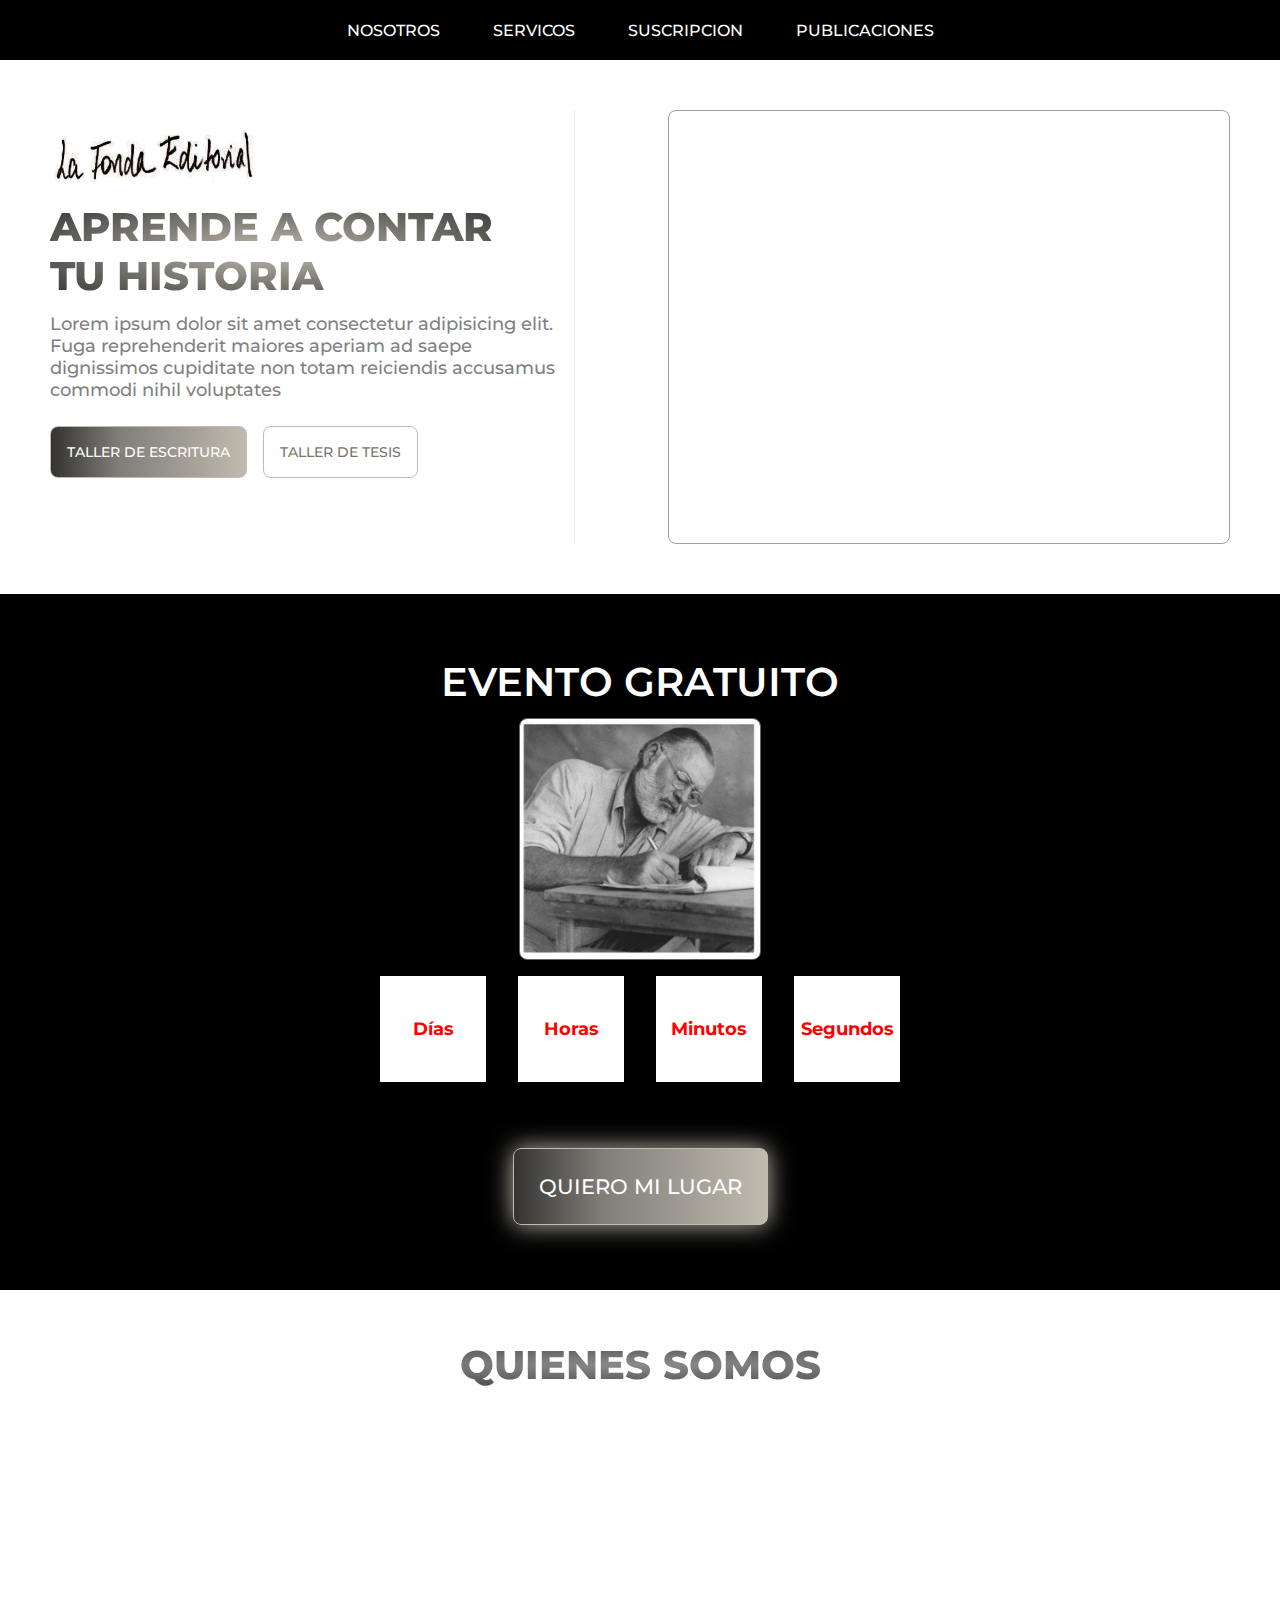
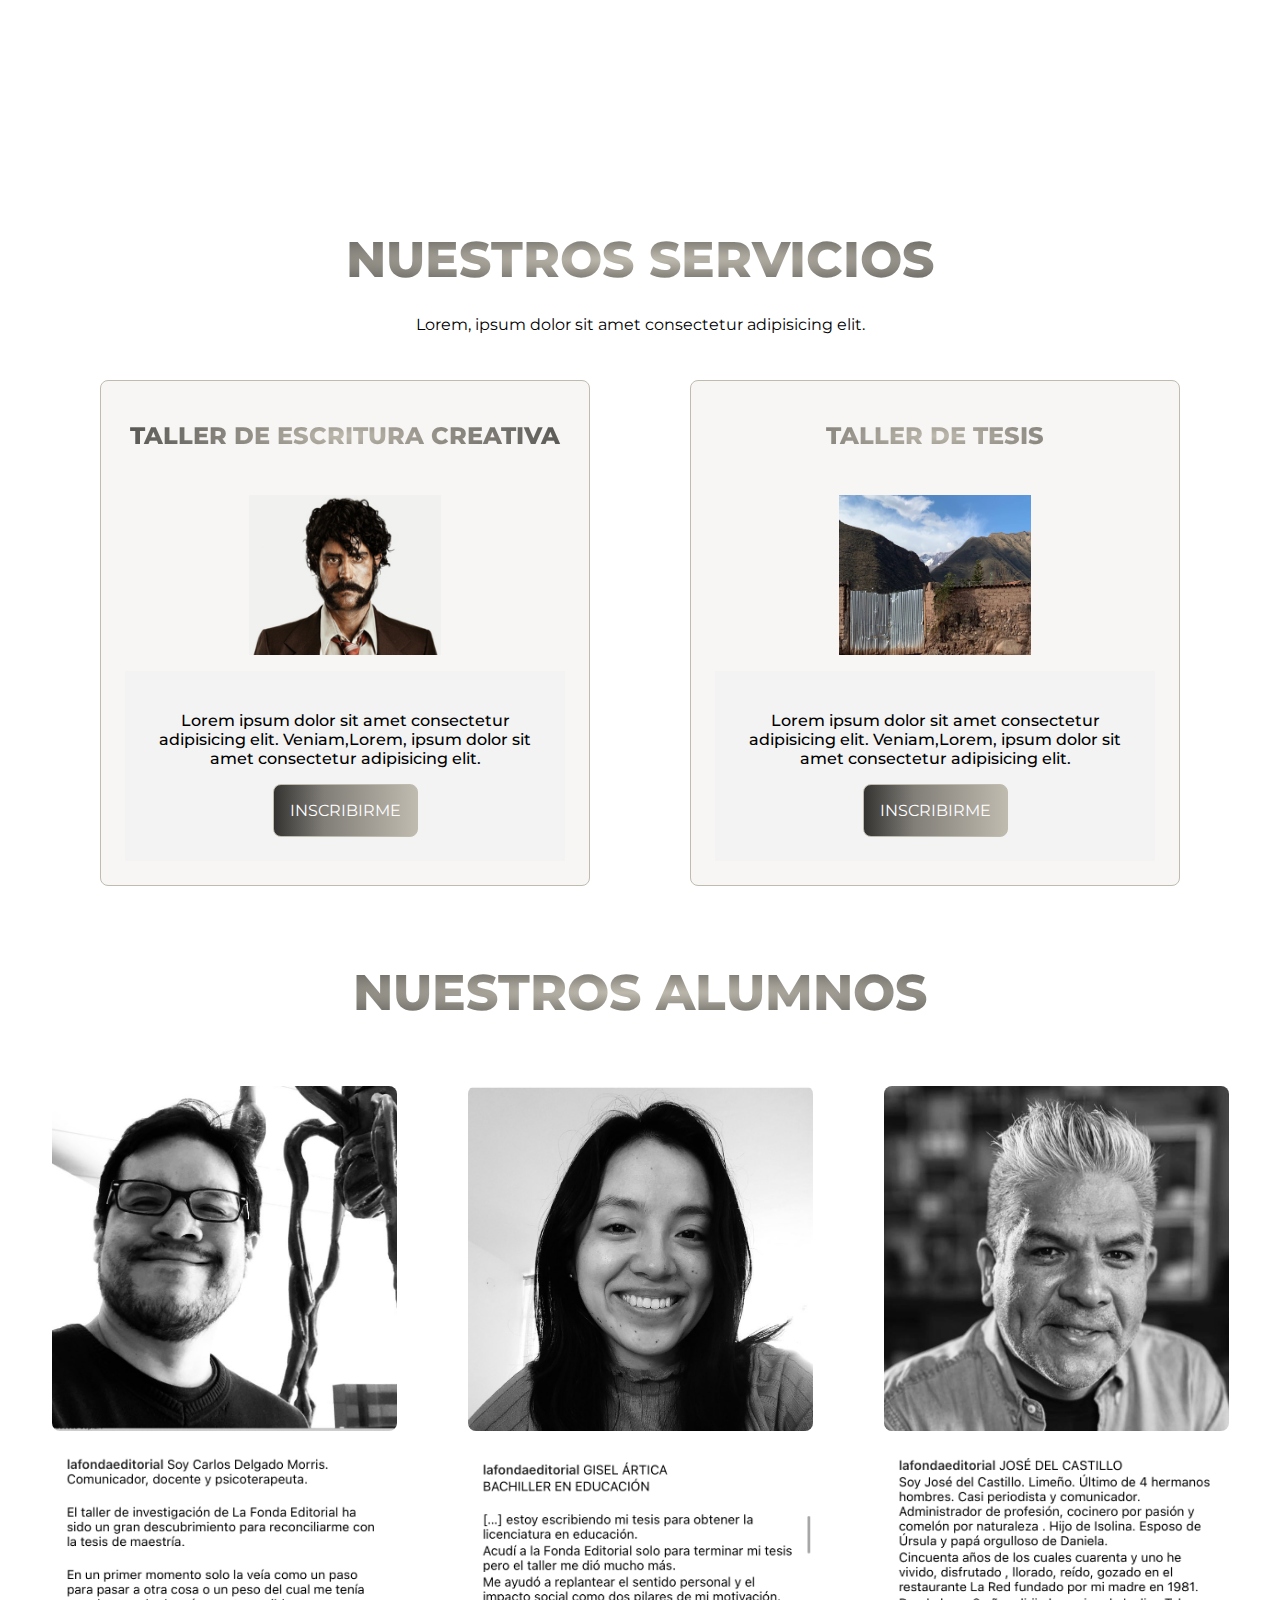
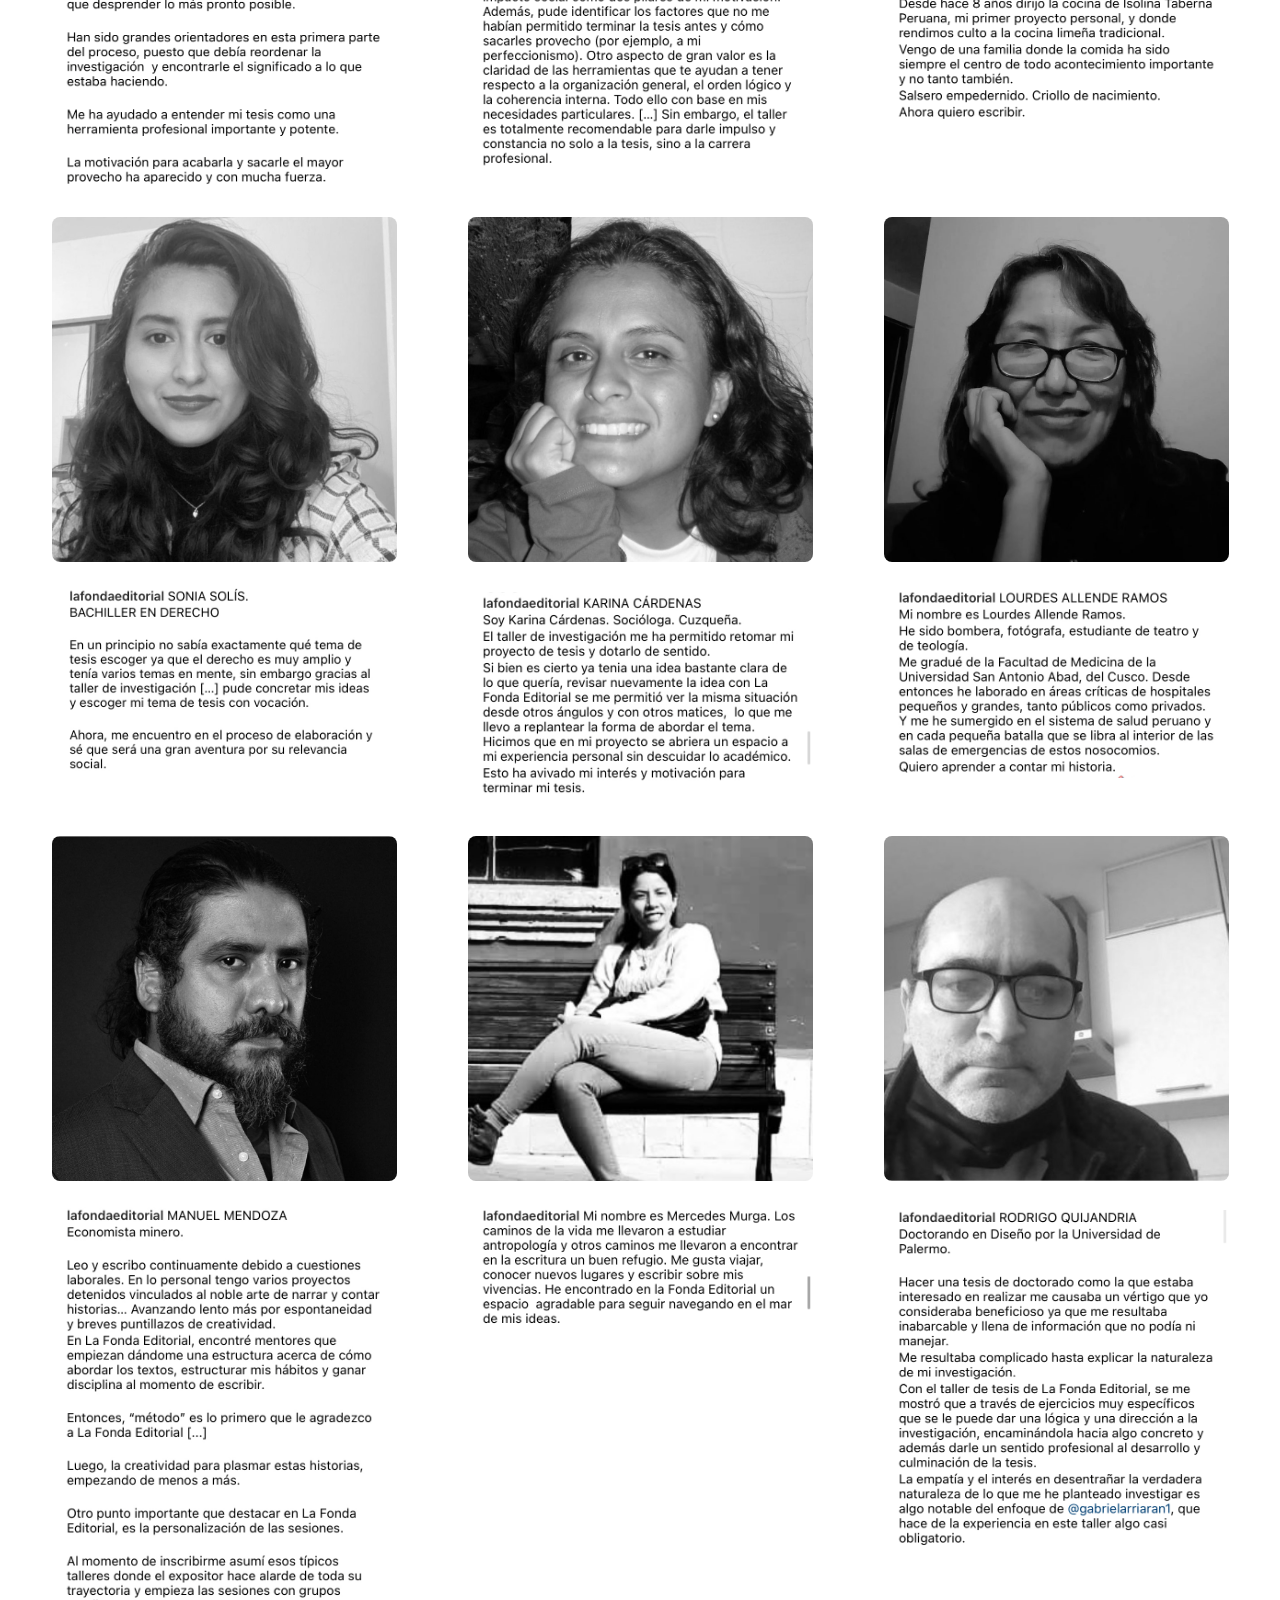
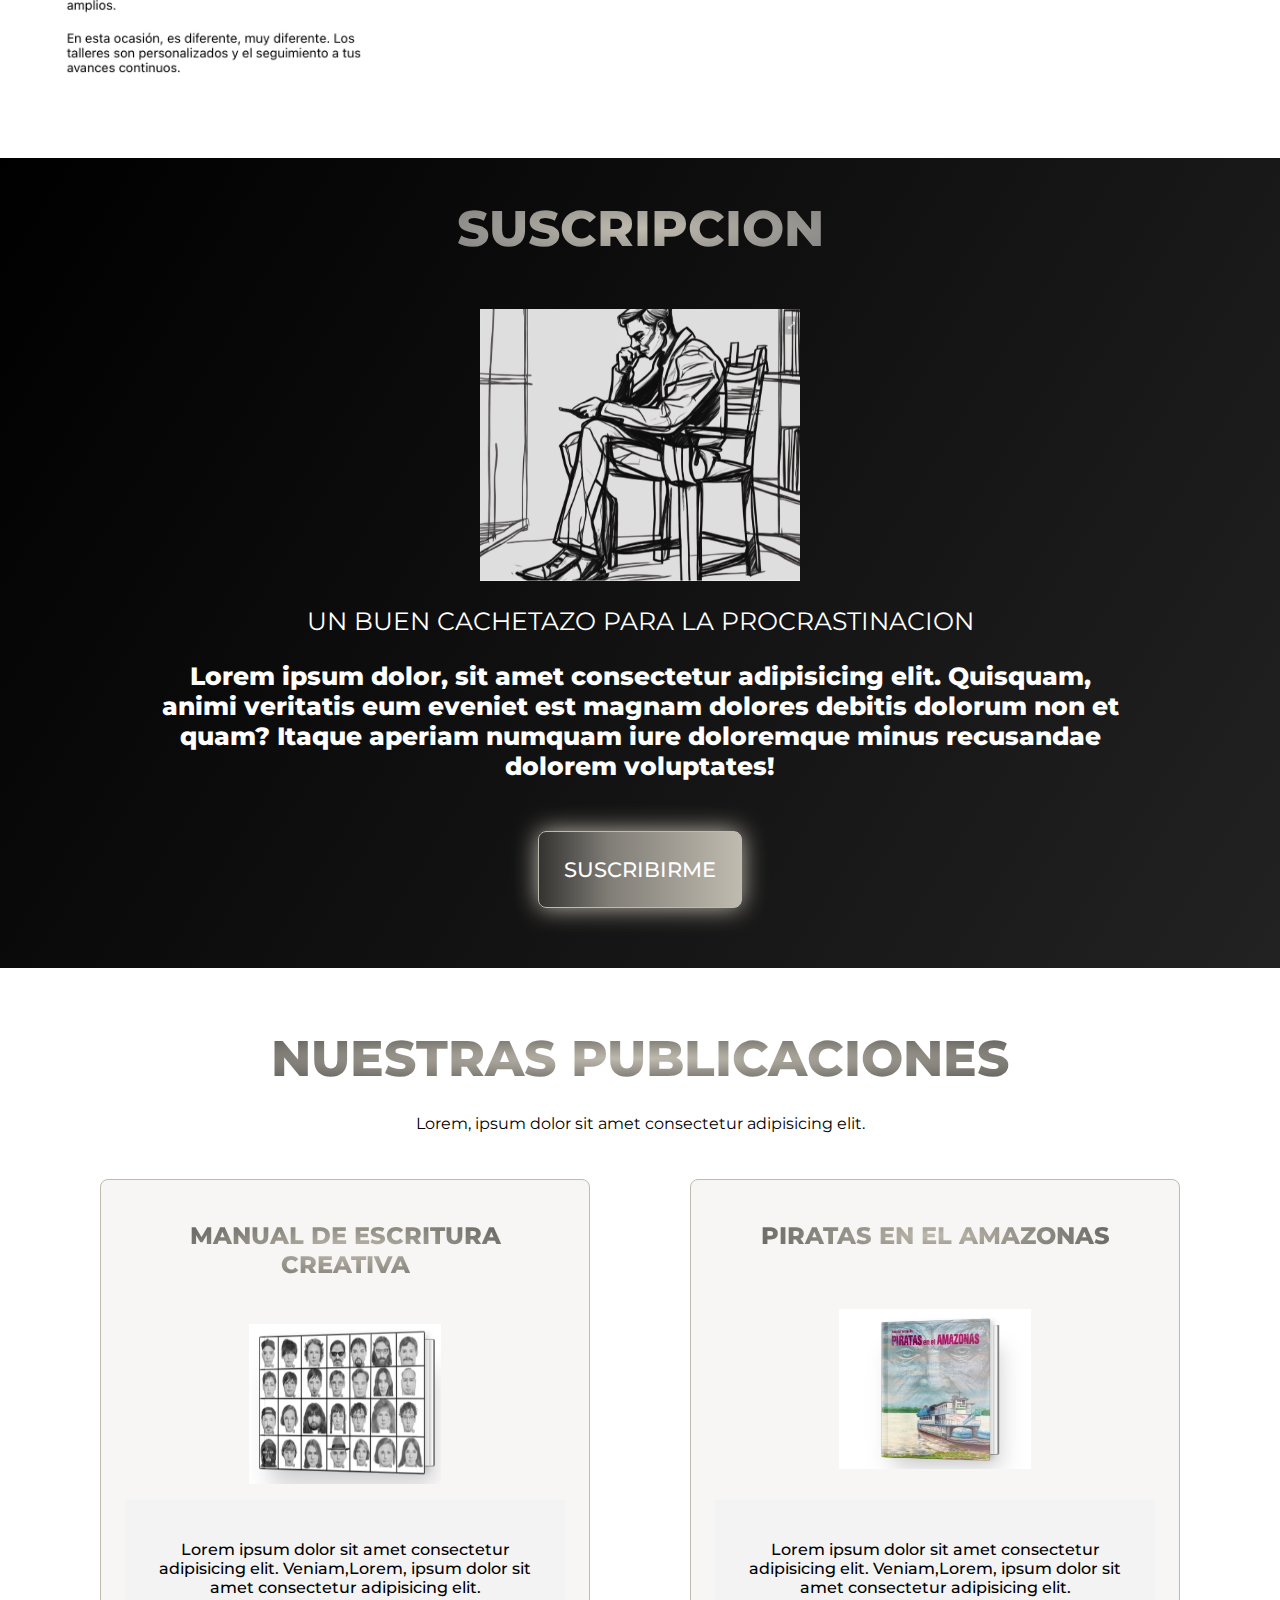
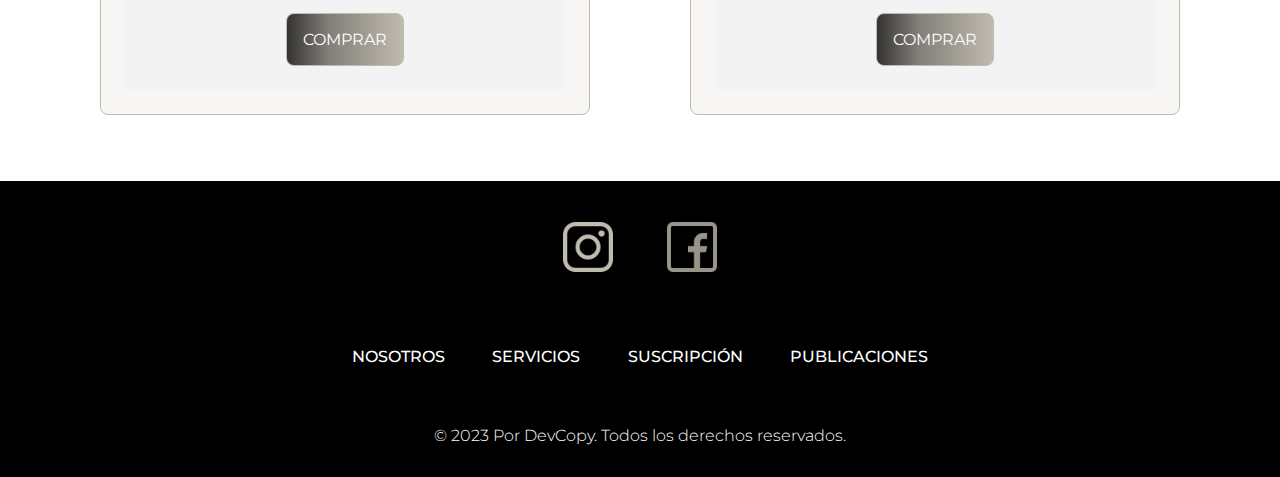
==== index.html @ 7aff3b0a "Se agrego video" ====
<!DOCTYPE html>
<html lang="en">

<head>
    <meta charset="UTF-8">
    <meta name="viewport" content="width=device-width, initial-scale=1.0">
    <meta name="description"
        content="Explora la creatividad literaria en La Fonda Editorial. Talleres de escritura creativa, asesoría en tesis y una exclusiva selección de libros que inspiran. ¡Únete a nuestra comunidad creativa!">
    <meta name="keywords" content="La Fonda Editorial, escritura creativa, taller de tesis, libros, suscripción">
    <meta name="author" content="Tu Nombre o Nombre de la Fonda Editorial">

    <!-- Agrega el icono a la pestaña del navegador -->
    <link rel="icon" href="logo.png" type="image/x-icon">

    <!-- Enlaces a fuentes de Google -->
    <link href="https://fonts.googleapis.com/css2?family=Montserrat:wght@300&display=swap" rel="stylesheet">
    <link href="https://fonts.googleapis.com/css2?family=Montserrat:wght@500;800&display=swap" rel="stylesheet">
    <link href="https://fonts.googleapis.com/css2?family=Hammersmith+One&display=swap" rel="stylesheet">

    <!-- Hoja de estilos -->
    <link rel="stylesheet" href="style.css">

    <!-- Script de ScrollReveal -->
    <script src="unpkg.com_scrollreveal@4.0.9_dist_scrollreveal.js"></script>

    <title>La Fonda Editorial</title>
</head>

<body>
    <header class="menu">
        <div class="div_menu">
            <a href="#" class="scroll-link" data-scroll-target="#subtitulo_quinta_seccion">NOSOTROS</a>
            <a href="#" class="scroll-link" data-scroll-target="#subtitulo_cuarta_seccion">SERVICOS</a>
            <a href="#" class="scroll-link" data-scroll-target="#bonus">SUSCRIPCION</a>
            <a href="#" class="scroll-link" data-scroll-target="#publicaciones">PUBLICACIONES</a>
        </div>
    </header>
    <!-- Navegacion Responsive  -->
    <div class="icon-nav" id="id-icon-nav">
        <i class="div_icons"><img src="icono/opcion.png" alt="" id="menu1" />
            <img class="logo_responsive" src="logo.png" alt="">
        </i>
    </div>
    <div class="container-nav-r" id="id-container-nav-r">
        <img src="icono/cerrar.png" alt="" id="menu2">
        <ul class="ul-nav-r">

            <li class="li-nav-r"><a href="#" class="text-nav-r scroll-link"
                    data-scroll-target="#primera_seccion">NOSOTROS</a>
            </li>

            <li class="li-nav-r"><a href="#" class="text-nav-r scroll-link"
                    data-scroll-target="#subtitulo_cuarta_seccion">SERVICOS</a>
            </li>

            <li class="li-nav-r"><a href="#" class="text-nav-r scroll-link" data-scroll-target="#bonus">SUSCRIPCION</a>
            </li>

            <li class="li-nav-r "><a href="#" class="text-nav-r scroll-link"
                    data-scroll-target="#publicaciones">PUBLICACIONES</a></li>
        </ul>
    </div>


    <div id="primera_seccion" class="primera_seccion">
        <div id="textos_Primera_seccion" class="textos_Primera_seccion">
            <img class="logo_responsive" src="logohorizontal.png" alt="" id="logo_horizontal">
            <h1 class="titulo_primera_seccion">APRENDE A CONTAR TU HISTORIA</h1>
            <h2>Lorem ipsum dolor sit amet consectetur adipisicing elit. Fuga reprehenderit maiores aperiam ad saepe
                dignissimos cupiditate non totam reiciendis accusamus commodi nihil voluptates</h2>
            <div class="container_imagen_responsive_primera_pagina">
                <!-- <img id="imagen_responsive_primera_seccion"
                    src="La Fonda Editorial _Tesis _ Escritura Creativa (@lafondaeditorial) • Fotos y vídeos de Instagram_files/ESCRITOR.jpg"
                    alt="">-->
                    <iframe width="560" height="315" src="https://www.youtube-nocookie.com/embed/Pq6PdnuYG7Q?si=OQ5HiyF9OxS0gIe3" title="YouTube video player" frameborder="0" allow="accelerometer; autoplay; clipboard-write; encrypted-media; gyroscope; picture-in-picture; web-share" allowfullscreen></iframe>
            </div>
            <div id="containerBotones" class="containerBotones">
                <a href="https://lafondaeditorial.gumroad.com/l/ozbve
                " target="_blank" class="cta_primera_pagina">TALLER
                    DE ESCRITURA</a>
                <a href="https://lafondaeditorial.gumroad.com/l/fnswhtt?_gl=1*g5flqo*_ga*MjA5NzcxNTA3Mi4xNjk3NTIxMDkz*_ga_6LJN6D94N6*MTcwNjgyODQ3MS42LjEuMTcwNjgyODg2Mi4wLjAuMA
                " target="_blank" class="cta_primera_pagina" id="boton_cursos">TALLER DE TESIS</a>
            </div>
            <p></p>
        </div>
        <div id="banner" class="banner">
            <!-- <img src="La Fonda Editorial _Tesis _ Escritura Creativa (@lafondaeditorial) • Fotos y vídeos de Instagram_files/ESCRITOR.jpg"
                alt="">-->
                <iframe width="560" height="315" src="https://www.youtube-nocookie.com/embed/Pq6PdnuYG7Q?si=OQ5HiyF9OxS0gIe3" title="YouTube video player" frameborder="0" allow="accelerometer; autoplay; clipboard-write; encrypted-media; gyroscope; picture-in-picture; web-share" allowfullscreen></iframe>
        </div>
    </div>
    <div class="barra_oferta">
        <p id="titulo_evento_gratuito">EVENTO GRATUITO</p>
            <img src="La Fonda Editorial _Tesis _ Escritura Creativa (@lafondaeditorial) • Fotos y vídeos de Instagram_files/ESCRITOR.jpg"
                alt="">
        <!-- Contenedor del temporizador -->
        <div class="div_temporizador" id="temporizadorContainer">
          <!-- Cuadrados del temporizador -->
          <div class="cuadrado_temporizador">
            <h3 id="numero_temporizador_dias"></h3>
            <h4>Días</h4>
          </div>
          <div class="cuadrado_temporizador">
            <h3 id="numero_temporizador_horas"></h3>
            <h4>Horas</h4>
          </div>
          <div class="cuadrado_temporizador">
            <h3 id="numero_temporizador_minutos"></h3>
            <h4>Minutos</h4>
          </div>
          <div class="cuadrado_temporizador">
            <h3 id="numero_temporizador_segundos"></h3>
            <h4>Segundos</h4>
          </div>
        </div>
          <!-- Contenedor para mostrar el título de oferta expirada -->
  <div class="ofertaExpirada" id="ofertaExpirada">
    <h1 class="titulo_oferta_expirada">MUY PRONTO</h1>
    <p>QUEDATE ATENTO A NUESTRAS REDES SOCIALES</p>
  </div>
  <div id="containerBotones_tercera_pagina" class="containerBotones">
    <a href="https://form.jotform.com/240206505005642
" id="cta_tercera_pagina" class="cta_primera_pagina cta_tercera_pagina" target="_blank">QUIERO MI LUGAR</a>
</div>

</div>


    </div>

    </div>
    <div id="segunda_seccion" class="segunda_seccion">
        <h2>QUIENES SOMOS</h2>
        <p class="parrafo">Lorem ipsum dolor sit amet consectetur adipisicing elit. Accusantium amet aspernatur sit
            harum natus sint dolores libero sed ullam quas ea, aut et ut earum iure aperiam, obcaecati suscipit
            corrupti. Lorem, ipsum dolor sit amet consectetur adipisicing elit. Iure illum itaque nisi cumque
            perspiciatis? Repellendus sed accusamus laborum nostrum nobis dignissimos architecto accusantium voluptatem
            minus. Dolores voluptatem et quo at?</b><br>
        </p>
    </div>
    <div id="quinta_seccion" class="quinta_seccion">
        <div id="subtitulo_cuarta_seccion" class="subtitulo_cuarta_seccion">
            <h2 id="subtitulo_quinta_seccion">NUESTROS SERVICIOS</h2>
            <p id="parrafo_quinta_seccion">Lorem, ipsum dolor sit amet consectetur adipisicing elit.</p>
        </div>

        <div id="container_tarjetas" class="container_tarjetas">

            <div id="tarjeta1" class="tarjeta_quinta_seccion">
                <div id="subtitulo_cuarta_seccion" class="titulo_tarjeta">
                    <h2>TALLER DE ESCRITURA CREATIVA</h2>
                </div>
                <img src="foto_taller_escritura.webp" alt="" srcset="">
                <div class="texto_tarjeta">
                    <h2></h2>
                    <p class="parrafo_tarjeta">Lorem ipsum dolor sit amet consectetur adipisicing elit. Veniam,Lorem,
                        ipsum dolor sit amet consectetur adipisicing elit.</p>
                    <a href="https://lafondaeditorial.gumroad.com/l/ozbve
                    " class="cta_quinta_pagina" target="_blank">INSCRIBIRME</a>
                </div>
            </div>

            <div id="tarjeta2" class="tarjeta_quinta_seccion">
                <div id="subtitulo_cuarta_seccion" class="titulo_tarjeta">
                    <h2>TALLER DE TESIS</h2>
                </div>
                <img src="foto_taller_tesis.webp" alt="" srcset="">
                <div class="texto_tarjeta">
                    <h2></h2>
                    <p class="parrafo_tarjeta">Lorem ipsum dolor sit amet consectetur adipisicing elit. Veniam,Lorem,
                        ipsum dolor sit amet consectetur adipisicing elit.</p>
                    <a href="https://lafondaeditorial.gumroad.com/l/fnswhtt?_gl=1*g5flqo*_ga*MjA5NzcxNTA3Mi4xNjk3NTIxMDkz*_ga_6LJN6D94N6*MTcwNjgyODQ3MS42LjEuMTcwNjgyODg2Mi4wLjAuMA
                    " class="cta_quinta_pagina" target="_blank">INSCRIBIRME</a>
                </div>
            </div>
        </div>
    </div>
    </div>

    <div id="sexta_seccion" class="sexta_seccion">
        <div id="subtitulo_cuarta_seccion" class="subtitulo_cuarta_seccion">
            <h2>NUESTROS ALUMNOS</h2>
            <p></p>
        </div>
        <div id="container_testimonios_foto" class="container_testimonios_foto">
            <div id="container_testimonio1" class="container_testimonio">
                <img src="reels testimonios/drive-download-20231230T021542Z-001/Imagenes + texto/CarlosDelgado.jpg"
                    alt="">
                <img src="reels testimonios/drive-download-20231230T021542Z-001/carlos morris.jpg" alt=""
                    id="testimonio1">
            </div>

            <div id="container_testimonio2" class="container_testimonio">
                <img src="reels testimonios/drive-download-20231230T021542Z-001/Imagenes + texto/GiselArtica.jpg"
                    alt="">
                <img src="reels testimonios/drive-download-20231230T021542Z-001/gisele artica.jpg" alt=""
                    id="testimonio2">

            </div>
            <div id="container_testimonio3" class="container_testimonio">
                <img src="reels testimonios/drive-download-20231230T021542Z-001/Imagenes + texto/JoseDelcastillo.jpg"
                    alt="">
                <img src="reels testimonios/drive-download-20231230T021542Z-001/jose del castillo.jpg" alt=""
                    id="testimonio3">

            </div>
            <div id="container_testimonio11" class="container_testimonio">
                <img src="reels testimonios/drive-download-20231230T021542Z-001/Imagenes + texto/SoniaSOlis.jpg" alt="">
                <img src="reels testimonios/drive-download-20231230T021542Z-001/sonia solis.jpg" alt=""
                    id="testimonio4">

            </div>



            <div id="container_testimonio5" class="container_testimonio">
                <img src="reels testimonios/drive-download-20231230T021542Z-001/Imagenes + texto/KarinaCardenas.jpg"
                    alt="">
                <img src="reels testimonios/drive-download-20231230T021542Z-001/karina cardenas.jpg" alt=""
                    id="testimonio5">


            </div>
            <div id="container_testimonio6" class="container_testimonio">
                <img src="reels testimonios/drive-download-20231230T021542Z-001/Imagenes + texto/LourdesAllende.jpg"
                    alt="">
                <img src="reels testimonios/drive-download-20231230T021542Z-001/lourdes allende ramos.jpg" alt=""
                    id="testimonio6">


            </div>
            <div id="container_testimonio7" class="container_testimonio">
                <img src="reels testimonios/drive-download-20231230T021542Z-001/Imagenes + texto/ManuelMendoza.jpg"
                    alt="">
                <img src="reels testimonios/drive-download-20231230T021542Z-001/manuel mendoza.jpg" alt=""
                    id="testimonio7">


            </div>
            <div id="container_testimonio8" class="container_testimonio">
                <img src="reels testimonios/drive-download-20231230T021542Z-001/Imagenes + texto/MercedesMurga.jpg"
                    alt="">
                <img src="reels testimonios/drive-download-20231230T021542Z-001/mercedes murga.jpg" alt=""
                    id="testimonio8">


            </div>
            <div id="container_testimonio9" class="container_testimonio">
                <img src="reels testimonios/drive-download-20231230T021542Z-001/Imagenes + texto/RodrigoQuijandria.jpg"
                    alt="">
                <img src="reels testimonios/drive-download-20231230T021542Z-001/rocio quijandria.jpg" alt=""
                    id="testimonio9">

            </div>
            <!-- Footer 
            <div id="container_testimonio4" class="container_testimonio">
                <img src="reels testimonios/drive-download-20231230T021542Z-001/Imagenes + texto/JuanjoseTomassini.jpg" alt="">
                <img src="reels testimonios/drive-download-20231230T021542Z-001/juan jose tomassini.jpg" alt="">
            </div>-->

        </div>
    </div>

    <div class="seccion_bonus" id="bonus">
        <div class="div_bonus">
            <h2>SUSCRIPCION</h2>
            <img src="Captura de pantalla 2023-12-29 183432.png" alt="" srcset="" class="foto_suscripcion">
        </div>
        <div class="texto2">
            <p class="texto_parrafo_2">UN BUEN CACHETAZO PARA LA PROCRASTINACION
            </p>
            <P class="texto_parrafo_2_2">Lorem ipsum dolor, sit amet consectetur adipisicing elit. Quisquam, animi
                veritatis eum eveniet est magnam dolores debitis dolorum non et quam? Itaque aperiam numquam iure
                doloremque minus recusandae dolorem voluptates!</P>
            <div id="containerBotones_tercera_pagina" class="containerBotones">
                <a href="https://lafondaeditorial.gumroad.com/l/ozbve
                " id="cta_tercera_pagina" class="cta_primera_pagina cta_tercera_pagina" target="_blank">SUSCRIBIRME</a>
            </div>
        </div>
    </div>

    <div id="publicaciones" class="quinta_seccion">
        <div id="subtitulo_cuarta_seccion" class="subtitulo_cuarta_seccion">
            <h2 id="subtitulo_quinta_seccion">NUESTRAS PUBLICACIONES</h2>
            <p id="parrafo_quinta_seccion">Lorem, ipsum dolor sit amet consectetur adipisicing elit.</p>
        </div>

        <div id="container_tarjetas" class="container_tarjetas">

            <div id="tarjeta1" class="tarjeta_quinta_seccion">
                <div id="subtitulo_cuarta_seccion" class="titulo_tarjeta">
                    <h2>MANUAL DE ESCRITURA CREATIVA</h2>
                </div>
                <img src="Captura de pantalla 2023-12-29 180553.png" alt="" srcset="">
                <div class="texto_tarjeta">
                    <h2></h2>
                    <p class="parrafo_tarjeta">Lorem ipsum dolor sit amet consectetur adipisicing elit. Veniam,Lorem,
                        ipsum dolor sit amet consectetur adipisicing elit.</p>
                    <a href="https://lafondaeditorial.gumroad.com/l/ozbve
                    " class="cta_quinta_pagina" target="_blank">COMPRAR</a>
                </div>
            </div>

            <div id="tarjeta2" class="tarjeta_quinta_seccion">
                <div id="subtitulo_cuarta_seccion" class="titulo_tarjeta">
                    <h2>PIRATAS EN EL AMAZONAS</h2>
                </div>
                <img src="Captura de pantalla 2023-12-29 180622.png" alt="" srcset="">
                <div class="texto_tarjeta">
                    <h2></h2>
                    <p class="parrafo_tarjeta">Lorem ipsum dolor sit amet consectetur adipisicing elit. Veniam,Lorem,
                        ipsum dolor sit amet consectetur adipisicing elit.</p>
                    <a href="https://lafondaeditorial.gumroad.com/l/bvxlp?layout=profile&recommended_by=more_like_this&recommender_model_name=sales&_gl=1*e4fnfy*_ga*MjEyOTk3NDg5Ny4xNzA1ODY3NjEx*_ga_6LJN6D94N6*MTcwNTg2NzYxMS4xLjEuMTcwNTg2Nzc2Mi4wLjAuMA..
" class="cta_quinta_pagina" target="_blank">COMPRAR</a>
                </div>
            </div>
        </div>
    </div>
    </div>

    <!-- Footer https://www.facebook.com/lafondaeditorial-->
    <div id="footer" class="footer">
        <div class="contactos">
            <a href="https://www.instagram.com/lafondaeditorial/" target="_blank">
                <img src="icono/instagram (1).png" alt="Instagram de La Fonda Editorial">
            </a>
            <a href="https://www.facebook.com/lafondaeditorial" target="_blank">
                <img src="icono/facebook (4).png" alt="Facebook de La Fonda Editorial">
            </a>
        </div>
        <div class="div_menu" id="menu_footer">
            <a href="#" class="scroll-link" data-scroll-target="#subtitulo_quinta_seccion">NOSOTROS</a>
            <a href="#" class="scroll-link" data-scroll-target="#septima_seccion h2">SERVICIOS</a>
            <a href="#" class="scroll-link" data-scroll-target="#bonus">SUSCRIPCIÓN</a>
            <a href="#" class="scroll-link" data-scroll-target="#publicaciones">PUBLICACIONES</a>
        </div>
        <p class="copy">© 2023 Por DevCopy. Todos los derechos reservados.</p>
    </div>
    <!-- Scripts -->
    <script src="scripts.js"></script>
</body>

</html>
---- style.css ----
body {
  margin: 0px;
  padding: 0px;
  font-family: "Montserrat", sans-serif;
}
/* Agrega estilos según tus preferencias */
.ofertaExpirada{
  padding:16px 0px;
  background: radial-gradient(#79766f, #303030);
  border-radius: 16px;
  display: none;
  text-align: center;
  margin-top: 20px;
  width:100%;
}
.titulo_oferta_expirada{
  font-size:30px;
  color: white;
  margin: 0px;
}

body h1,
h2,
h3 {
  font-family: "Montserrat", sans-serif;
  font-weight: 800;
}
/* Estilos para el contenedor de la barra de temporizador */
.cointainer_barra_temporizador {
  display: flex;
  flex-direction: column;
  justify-content: center;
  align-items: center;
  width: 100%;
  background-color: red;
}

/* Estilos para el texto en la barra de temporizador */
.texto_barra_temporizador {
  display: flex;
  flex-direction: column;
  padding: 16px;
}

/* Estilos para encabezados en la barra de temporizador */
.texto_barra_temporizador h3 {
  text-align: center;
  margin: 0;
}
/* Estilos para el contenedor del temporizador */
.div_temporizador {
  display: flex;
  align-items: center;
}

/* Estilos para los cuadrados en el temporizador */
.cuadrado_temporizador {
  display: flex;
  justify-content: center;
  align-items: center;
  flex-direction: column;
  margin: 16px;
  width: 90px;
  height: 90px;
  background-color: white;
  padding: 8px;
}

/* Estilos para encabezados en los cuadrados del temporizador */
.cuadrado_temporizador h4 {
  margin: 0px;
  font-size: 18px;
  color: red;
}

/* Estilos para números en el temporizador */
#numero_temporizador_dias,
#numero_temporizador_horas,
#numero_temporizador_minutos,
#numero_temporizador_segundos {
  font-size: 25px;
  color: red;
  margin: 0px;
}

.menu {
  display: flex;
  justify-content: space-between;
  width: 100%;
  height: 60px;
  background-color: black;
}
.menu img {
  width: 12.5rem;
  margin: 12px;
  margin-left: 50px;
}
.div_menu {
  display: flex;
  align-items: center;
  justify-content: space-around;
  width: 50%;
  margin: auto;
}

.div_menu a {
  color: white;
  text-decoration: none;
  font-weight: 500;
  font-size: 16px;
}
.menu_responsive {
  display: none;
}
.container-nav-r {
  display: none;
}

.icon-nav {
  display: none;
}

.barra_oferta {
  display: flex;
  flex-direction: column;
  justify-content: center;
  align-items: center;
  width: 100%;
  background-color: black;
  margin:0px 0px;
  padding: 50px 0px;
  padding-bottom: 65px;
}
.barra_oferta p {
  font-weight: 600;
  margin: 12.5px;
  text-align: center;
  font-size:18px;
  color: white;
}
#titulo_evento_gratuito{
  font-size: 40px;
}
#primera_seccion {
  display: flex;
  align-items: center;
}
.container_imagen_responsive_primera_pagina {
  display: none;
}
#primera_seccion h1 {
  width: 85%;
  margin: 50px 0px;
  margin-bottom: 0px;
  font-size: 40px;
  font-weight: 800;
  background: radial-gradient(#c0bbaf, #303030);

  -webkit-text-fill-color: transparent;
  -webkit-background-clip: text;
}
.logo_responsive {
  width: 12.5rem;
  margin: 4px;
}
.textos_Primera_seccion {
  width: 80%;
  margin: 0px;
  margin-left: 50px;
}
.textos_Primera_seccion h2 {
  margin: 25px 0px;
  text-align: start;
  font-weight: 500;
  font-size: 18px;
  margin-top: 0px;
  color: #818181;
}
.textos_Primera_seccion p {
  text-align: start;
  font-size: 18px;
  margin-bottom: 25px;
  color: #818181;
}

#primera_seccion h1 {
  margin: 12.5px 0px;
}

h2,
p,
#tercera_seccion,
.textos_tarjeta {
  text-align: center;
}

#banner {
  display: flex;
  margin: 50px 0px;
  margin-right: 50px;
  width: 100%;
  justify-content: flex-end;
  border-left: solid 1px #81818127;
}
#banner img {
  width: 30rem;
  height: 27rem;
  border-radius: 8px;
  border: solid 1px #818181c2;
}
#banner iframe {
  width: 35rem;
  height: 27rem;
  border-radius: 8px;
  border: solid 1px #818181c2;
}
.barra_oferta img{
  width: 15rem;
  height: 15rem;
  border-radius: 8px;
  border: solid 1px #818181c2;
}
#containerBotones {
  display: flex;
  justify-content: start;
  align-items: center;
  width: 100%;
  margin-bottom: 50px;
}
.cta_primera_pagina {
  background: rgb(52, 51, 49);
  background: linear-gradient(
    90deg,
    rgba(52, 51, 49, 1) 0%,
    rgba(129, 126, 120, 1) 35%,
    rgba(192, 187, 175, 1) 100%
  );
  padding: 16px;
  border: solid 1px #c0bbaf;
  border-radius: 8px;
  text-decoration: none;
  color: white;
  font-weight: 500;
  text-align: center;
  font-size: 14px;
}
#cta_menu {
  padding: 12px;
  border: none;
}
#containerBotones_tercera_pagina {
  display: flex;
  width: 100%;
  justify-content: center;
  align-items: center;
  margin-top: 50px;
}
.cta_tercera_pagina {
  background: rgb(52, 51, 49);
  background: linear-gradient(
    90deg,
    rgba(52, 51, 49, 1) 0%,
    rgba(129, 126, 120, 1) 35%,
    rgba(192, 187, 175, 1) 100%
  );
  padding: 25px;
  border-radius: 8px;
  text-decoration: none;
  color: white;
  font-weight: 500;
  text-align: center;
  font-size: 21px;
  box-shadow: 0px 0px 25px #c0bbaf;
  animation: moveButton 0.5s infinite alternate;
}
/* Define la animación de movimiento */
@keyframes moveButton {
  0% {
    transform: translateY(0);
  }
  100% {
    transform: translateY(5px); /* Mueve el botón hacia abajo */
  }
}
#boton_cursos {
  border: solid 1px #c0bbaf;
  background: white;
  color: #797569;
  font-weight: 500;
  margin-left: 16px;
}

/*APARECE EN*/
.aparece_en {
  display: flex;
  justify-content: space-around;
  align-items: center;
  padding: 50px 0px;
  margin-bottom: 60px;
}
.aparece_en img {
  width: 8%;
  border-radius: 100%;
}
#parrafo_aparece_en {
  margin: 0px 0px;
  margin-bottom: 30px;
  font-size: 21px;
  font-weight: 800;
  background: radial-gradient(#c0bbaf, #303030);

  -webkit-text-fill-color: transparent;
  -webkit-background-clip: text;
}

/*Segunda seccion*/

#segunda_seccion {
  width: 100%;
  margin-top: 50px;
  margin-bottom: 8px;
}
#segunda_seccion h2 {
  font-size: 40px;
  font-weight: 800;
  margin: 0px 100px;
  margin-bottom: 30px;
  background: radial-gradient(#8b8b8b, #303030);

  -webkit-text-fill-color: transparent;
  -webkit-background-clip: text;
}
#segunda_seccion p {
  font-family: "Montserrat", sans-serif;
  font-weight: 400;
  margin: 0px 100px;
  margin-bottom: 50px;
  font-size: 24px;
  line-height: 50px;
  text-align: center;
}

/*tercer seccion*/
#tercera_seccion {
  width: 100%;
  margin-bottom: 60px;
}
#tercera_seccion h2 {
  font-size: 40px;
  font-weight: 800;
  background: radial-gradient(#8b8b8b, #303030);
  margin: 0px 100px;
  margin-bottom: 30px;

  -webkit-text-fill-color: transparent;
  -webkit-background-clip: text;
}
#tercera_seccion p {
  font-family: "Montserrat", sans-serif;
  font-weight: 400;
  margin: 0px 100px;
  margin-bottom: 25px;
  font-size: 24px;
  line-height: 50px;
  text-align: start;
}

/*cuarta_seccion*/
#cuarta_seccion {
  background-color: black;
  display: flex;
  width: 100%;
  align-items: center;
  padding: 50px 0px;
}
.foto_mi_nombre img {
  width: 20em;
  margin: 0px 120px;
  border-radius: 8px;
  border: solid 4px #30ced67e;
}
.titulo_texto_cuarta_seccion {
  display: flex;
  flex-direction: column;
  justify-content: center;
  margin: 0px;
}
#cuarta_seccion h2 {
  font-size: 40px;
  font-weight: 800;
  margin: 0px 50px;
  margin-left: 0px;
  margin-bottom: 30px;
  text-align: start;
  background: radial-gradient(#8b8b8b, #303030);

  -webkit-text-fill-color: transparent;
  -webkit-background-clip: text;
}
#cuarta_seccion p {
  color: white;
  font-family: "Montserrat", sans-serif;
  text-align: start;
  margin: 0px 50px;
  margin-left: 0px;
  margin-bottom: 60px;
  font-weight: 400;
  font-size: 24px;
  line-height: 37px;
}

/*quinta_seccion*/
#quinta_seccion {
  display: flex;
  flex-direction: column;
  width: 100%;
  margin-bottom: 60px;
}
#subtitulo_quinta_seccion {
  font-size: 50px;
  margin: 60px 50px;
  margin-bottom: 25px;
  font-weight: 800;
  background: radial-gradient(#c0bbaf, #303030);

  -webkit-text-fill-color: transparent;
  -webkit-background-clip: text;
}

#parrafo_quinta_seccion {
  font-family: "Montserrat", sans-serif;
  margin: 0px 50px;
  margin-bottom: 30px;
}
#container_tarjetas {
  display: flex;
  justify-content: space-around;
  flex-wrap: wrap;
  margin: 0px 50px;
}
.parrafo_tarjeta {
  font-weight: 500;
}
.cta_quinta_pagina {
  margin: auto;
  padding: 16px;
  color: white;
  text-decoration: none;
  margin-top: 16px;
  margin-bottom: 16px;
  background: rgb(52, 51, 49);
  background: linear-gradient(
    90deg,
    rgba(52, 51, 49, 1) 0%,
    rgba(129, 126, 120, 1) 35%,
    rgba(192, 187, 175, 1) 100%
  );
  border: solid 1px #c0bbaf;
  border-radius: 8px;
}

#container_tarjetas img {
  width: 12em;
  height: 10em;
  margin: auto;
}

.tarjeta_quinta_seccion {
  border: solid #c0bbaf 1px;
  border-radius: 8px;
  display: flex;
  flex-direction: column;
  flex-wrap: wrap;
  width: 40%;
  padding: 8px;
  margin: 16px 0px;
  background-color:#c0bbaf21;
}

.texto_tarjeta {
  display: flex;
  flex-direction: column;
  justify-content: space-between;
  text-align: center;
  padding: 8px;
  margin: 16px;
  background-color: #f3f3f3;
}
.titulo_tarjeta {
  font-size: 16px;
  margin: 12.5px 16px;
  margin-bottom: 25px;
  font-weight: 500;
  background: radial-gradient(#c0bbaf, #303030);

  -webkit-text-fill-color: transparent;
  -webkit-background-clip: text;
}
.texto_tarjeta p {
  margin: 0px 16px;
}
.texto_tarjeta h2 {
  font-size: 30px;
  margin: 16px 0px;
  font-weight: 800;
  background: radial-gradient(#8b8b8b, #303030);

  -webkit-text-fill-color: transparent;
  -webkit-background-clip: text;
}

/*sexta_seccion*/
#sexta_seccion {
  width: 100%;
  margin-bottom: 60px;
}
#sexta_seccion h2 {
  font-size: 50px;
  margin: 60px 50px;
  margin-bottom: 25px;
  font-weight: 800;
  background: radial-gradient(#c0bbaf, #303030);

  -webkit-text-fill-color: transparent;
  -webkit-background-clip: text;
}

#container_testimonios_foto {
  display: flex;
  justify-content: space-around;
  align-items: flex-start;
  flex-wrap: wrap;
  margin: 50px 16px;
}

.container_testimonio {
  display: flex;
  flex-direction: column;
}

.testimonio {
  position: absolute;
  top: 0;
  left: 0;
  width: 100%;
  height: 99%;
  background-color: rgba(255, 255, 255, 0.904);
  backdrop-filter: blur(1.17rem); /* Fondo semitransparente */
  padding: 20px;
  box-sizing: border-box;
  text-align: center;
  opacity: 0;
  transition: opacity 0.3s ease;
  margin: 0px;
  border-radius: 8px;
  z-index: 1; /* Asegura que el párrafo esté encima de la imagen */
}

.container_testimonio:hover .testimonio {
  transition: 0.5s all;
  opacity: 1;
}
.container_testimonio img {
  width: 345px;
  height: 345px;
  margin: 12.5px;
  border-radius: 8px;
  object-fit: contain;
}

/* SECCION BONUS*/
.seccion_bonus {
  background: rgb(30, 131, 136);
  background: linear-gradient(122deg, rgb(0, 0, 0) 0%, rgb(34, 34, 34) 100%);
  display: flex;
  flex-direction: column;
  align-items: center;
  padding: 60px 50px;
  padding-top: 40px;
}
.div_bonus {
  display: flex;
  flex-wrap: wrap;
  flex-direction: column;
}
.seccion_bonus h2 {
  font-size: 50px;
  background: radial-gradient(#c0bbaf, #7c7c7c);

  -webkit-text-fill-color: transparent;
  -webkit-background-clip: text;
  margin: 0px 50px;
  margin-bottom: 50px;
}
.foto_suscripcion {
  width: 20rem;
  margin: auto;
  margin-top: 0px;
  margin-bottom: 25px;
}
.texto_parrafo_1 {
  font-weight: 300;
  font-size: 18px;
  color: white;
  margin: 12.5px 8px;
}
.texto_parrafo_2 {
  color: white;
  font-size: 25px;
  margin: 0px 8px;
}
.texto_parrafo_2_2 {
  font-size: 25px;
  font-weight: 800;
  color: white;
  text-align: center;
  margin: 25px 100px;
  margin-bottom: 0px;
}
#parrafo_gratis {
  font-size: 30px;
  font-weight: 800;
  color: #00f700;
  text-align: center;
  margin: 0px 8px;
}

/*septima_seccion*/
#septima_seccion {
  width: 100%;
  margin-bottom: 60px;
}
#septima_seccion h2 {
  font-size: 50px;
  margin: 60px 50px;
  margin-bottom: 25px;
  font-weight: 800;
  background: radial-gradient(#c0bbaf, #303030);

  -webkit-text-fill-color: transparent;
  -webkit-background-clip: text;
}
#septima_seccion p {
  font-family: "Montserrat", sans-serif;
}
.container_servicio {
  display: flex;
  flex-direction: column;
  margin: 16px;
}
.container_servicio {
  display: flex;
  flex-direction: column;
  margin: 16px;
}

.container_servicio img {
  width: 220px;
  margin: auto;
}

#container_todos_servicios {
  display: flex;
  justify-content: space-between;
  margin: 0px 50px;
}

#container_todos_servicios h3 {
  text-align: center;
  background: radial-gradient(#c0bbaf, #0000009f);

  -webkit-text-fill-color: transparent;
  -webkit-background-clip: text;
}

/*octava_seccion*/
#octava_seccion {
  background-color: black;
  display: flex;
  margin-bottom: 60px;
  padding: 60px 50px;
}
.cta_octava_pagina {
  border: none;
}
#container_calendario_boton {
  display: flex;
  width: 100%;
  align-items: center;
  flex-direction: column;
}
.containerBotones_octava_pagina {
  margin: 0px;
  justify-content: center;
  align-items: center;
}
#containerBotones_calendario {
  margin-top: 50px;
}
#calendario {
  display: flex;
  align-items: center;
  justify-content: center;
  width: 100%;
  border: solid 1px #c0bbaf;
}
#cta1_octava_pagina {
  margin: auto;
}
#cta_octava_pagina {
  margin: 50px 0px;
}
#octava_seccion h2 {
  width: 80%;
  text-align: start;
  margin-top: 0px;
  font-size: 40px;
  font-weight: 800;
  background: radial-gradient(#c0bbaf, #303030);

  -webkit-text-fill-color: transparent;
  -webkit-background-clip: text;
}
#octava_seccion p {
  color: white;
  text-align: start;
  font-family: "Montserrat", sans-serif;
  width: 80%;
  font-weight: 300;
  font-size: 24px;
  line-height: 37px;
  margin: 50px 16px;
  margin-left: 0px;
  margin-bottom: 50px;
}

/*novena_seccion*/

#novena_seccion {
  display: flex;
  flex-direction: column;
  width: 100%;
  margin-bottom: 60px;
}
#novena_seccion h2 {
  font-size: 40px;
  font-weight: 800;
  margin-top: 0px;
  margin-bottom: 32px;
  background: radial-gradient(#c0bbaf, #303030);

  -webkit-text-fill-color: transparent;
  -webkit-background-clip: text;
}
#novena_seccion p {
  font-family: "Montserrat", sans-serif;
}
#container_preguntas {
  display: flex;
  flex-direction: column;
  align-items: center;
}
.pregunta {
  background-color: #f3f3f3;
  width: 50%;
  padding: 16px;
  margin: 16px;
  border-radius: 8px;
  box-shadow: 1px 2px 10px 1px;
}
.boton_pregunta {
  display: flex;
}
.ver_mas {
  cursor: pointer;
  margin: 16px;
  margin-left: 8px;
}
.respuesta {
  display: none;
  text-align: start;
}

#footer {
  display: flex;
  flex-direction: column;
  justify-content: center;
  padding: 16px;
  background-color: black;
  margin-top: 50px;
}
.contactos {
  margin: auto;
  margin-top: 25px;
  margin-bottom: 25px;
  height: 100px;
}
.contactos a{
  text-decoration: none;
}
#menu_footer {
  margin: auto;
}
#footer a img {
  width: 50px;
  margin: 0px 25px;
}
.copy {
  margin-top: 60px;
  font-weight: 300;
  color: white;
}

/*HOVERS*/
.div_menu a:hover {
  color: #c0bbaf;
  transition: 0.2s all;
}
#cta_menu:hover {
  background: white;
  color: #c0bbaf;
  font-weight: 500;
  transition: 0.5s all;
}
.cta_primera_pagina:hover {
  border: solid 1px #c0bbaf;
  background: white;
  color: #c0bbaf;
  font-weight: 500;
  transition: 0.5s all;
}
#boton_cursos:hover {
  background: rgba(203, 203, 203, 0.418);
  background: linear-gradient(
    180deg,
    rgba(203, 203, 203, 0.438) 0%,
    rgba(255, 255, 255, 1) 100%
  );
  transition: 0.5s all;
}
.pregunta:hover {
  transition: 0.5s all;
}
.cta_quinta_pagina:hover {
  border: solid 1px #c0bbaf;
  background: white;
  color: #c0bbaf;
  font-weight: 500;
  transition: 0.5s all;
}
.cta_octava_pagina:hover {
  border: none;
}

#testimonio1 {
  height: 21rem;
}
#testimonio2 {
  height: 20rem;
}
#testimonio3 {
  height: 17rem;
}
#testimonio4 {
  height: 12rem;
}
#testimonio5 {
  height: 14rem;
}
#testimonio6 {
  height: 12rem;
}
#testimonio7 {
  height: 30rem;
}
#testimonio8 {
  height: 8rem;
}
#testimonio9 {
  height: 22rem;
}

/* RESPONSIVE*/

@media only screen and (max-width: 1000px) {
  .menu {
    display: none;
  }
  #containerBotones_tercera_pagina {
    margin-top: 25px;
  }
  #logo_horizontal {
    display: none;
  }
  .container-nav-r {
    display: flex;
    flex-direction: column;
    transition: all 0.2s;
    position: absolute;
    background-color: rgba(255, 255, 255, 0.904);
    backdrop-filter: blur(1.17rem);
    left: -600px;
    padding-right: 8px;
  }
  /* Estilos para el contenedor de la barra de temporizador */
  .cointainer_barra_temporizador {
    display: flex;
    flex-direction: column;
    justify-content: center;
    align-items: center;
    width: 100%;
    background-color: red;
  }

  /* Estilos para el texto en la barra de temporizador */
  .texto_barra_temporizador {
    display: flex;
    flex-direction: column;
    padding: 16px;
  }

  /* Estilos para encabezados en la barra de temporizador */
  .texto_barra_temporizador h3 {
    text-align: center;
    margin: 0;
  }
  /* Estilos para el contenedor del temporizador */
  .div_temporizador {
    display: flex;
    align-items: center;
  }

  /* Estilos para los cuadrados en el temporizador */
  .cuadrado_temporizador {
    display: flex;
    justify-content: center;
    align-items: center;
    flex-direction: column;
    margin: 2px;
    height: 5rem;
    background-color: white;
    padding: 0px;
  }

  /* Estilos para encabezados en los cuadrados del temporizador */
  .cuadrado_temporizador h4 {
    margin: 0px;
    font-size: 1rem;
    color: red;
  }

  /* Estilos para números en el temporizador */
  #numero_temporizador_dias,
  #numero_temporizador_horas,
  #numero_temporizador_minutos,
  #numero_temporizador_segundos {
    font-size: 25px;
    color: red;
    margin: 0px;
  }
  .container-nav-r #menu2 {
    position: relative;
    width: 38px;
    height: 35px;
    margin-left: 15px;
    top: -45px;
    margin-top: -13px;
    opacity: 0;
    transition: ease-in-out 1s;
  }
  .container-nav-r .ul-nav-r {
    display: flex;
    flex-direction: column;
    justify-content: space-between;
    width: 33vw;
    height: 150px;
    padding: 15px 25px;
    padding-right: 245px;
    background-color: transparent;
  }
  .container-nav-r .ul-nav-r .li-nav-r .text-nav-r {
    font-family: "Montserrat", sans-serif;
    text-decoration: none;
    font-size: 21px;
    font-weight: 600;
    background: radial-gradient(#8b8b8b, #303030);

    -webkit-text-fill-color: transparent;
    -webkit-background-clip: text;
  }
  .icon-nav {
    cursor: pointer;
    display: flex;
    justify-content: start;
    align-items: center;
    width: 100%;
    height: 80px;
    background-color: rgb(0, 0, 0);
  }
  .icon-nav i {
    display: flex;
    align-items: center;
    justify-content: space-between;
    width: 100%;
  }
  .icon-nav i #menu1 {
    position: absolute;
    width: 35px;
    margin: 16px;
    transition: ease-in-out 0.5s;
  }

  .menu_responsive {
    display: flex;
    justify-content: center;
    align-items: center;
    width: 100%;
    height: 60px;
    background-color: black;
    margin: 0px;
  }
  .div_menu_responsive a {
    display: none;
  }

  .logo_responsive {
    display: flex;
    width: 4em;
    margin: auto;
  }

  #banner {
    display: none;
  }
  .ofertaExpirada{
    width: 90%;
  }
  #titulo_evento_gratuito{
    margin-bottom:25px;
    font-size: 35px;
  }

  #imagen_responsive_primera_seccion {
    width: 100%;
    border-radius: 8px;
    border: solid 2px #c0bbaf;
  }
  .container_imagen_responsive_primera_pagina {
    display: flex;
    margin: 16px;
    margin-bottom: 25px;
  }
  #containerBotones {
    margin-top: 0px;
    margin: 12.5px 0px;
    margin-bottom: 0px;
    justify-content: center;
  }
  .cta_primera_pagina {
    background: rgb(52, 51, 49);
    background: linear-gradient(
      90deg,
      rgba(52, 51, 49, 1) 0%,
      rgba(129, 126, 120, 1) 35%,
      rgba(192, 187, 175, 1) 100%
    );
    padding: 16px;
    border-radius: 8px;
    text-decoration: none;
    color: white;
    font-weight: 500;
    text-align: center;
    margin: 0px 4px;
    font-size: 14px;
  }
  .cta_primera_pagina_responsive {
    padding: 8px;
    margin-bottom: 25px;
    border: none;
  }
  .cta_tercera_pagina {
    background: rgb(52, 51, 49);
    background: linear-gradient(
      90deg,
      rgba(52, 51, 49, 1) 0%,
      rgba(129, 126, 120, 1) 35%,
      rgba(192, 187, 175, 1) 100%
    );
    border-radius: 8px;
    text-decoration: none;
    color: white;
    font-weight: 500;
    text-align: center;
    margin: 0px;
    font-size: 1.5rem;
  }

  #primera_seccion {
    height: 100%;
    margin: 0px;
    flex-direction: column;
    background-color: #f0f0f0;
    padding: 0px 0px;
  }
  #primera_seccion h1 {
    width: 100%;
    font-size: 25px;
    text-align: center;
    margin: 25px 0px;
    margin-bottom: 12.5px;
  }
  .textos_Primera_seccion h2 {
    text-align: center;
    margin: 25px 16px;
    margin-top: 12.5px;
    font-size: 16px;
    font-weight: 500;
  }
  .textos_Primera_seccion {
    width: 100%;
    margin: 0px;
    margin-top: 12.5px;
    margin-bottom: 50px;
  }
  .textos_Primera_seccion p {
    text-align: center;
    margin: 25px 8px;
    font-size: 16px;
    font-weight: 500;
  }
  .aparece_en {
    margin: 0px;
    padding: 50px 8px;
    padding-top: 0px;
  }
  #parrafo_aparece_en {
    margin-bottom: 25px;
    font-size: 12px;
    font-weight: 500;
  }
  .aparece_en img {
    width: 18%;
    margin: 0px;
  }
  #segunda_seccion {
    background-color: #f0f0f0;
    padding: 50px 0px;
    margin: 0px 0px;
  }

  #segunda_seccion h2 {
    margin: 0px 16px;
    margin-bottom: 25px;
    font-size: 32px;
  }
  #segunda_seccion p {
    margin: 0px 16px;
    text-align: center;
    font-size: 18px;
    line-height: 30px;
    font-weight: 500;
  }

  #tercera_seccion {
    margin-bottom: 50px;
  }
  #tercera_seccion p {
    margin: 0px 16px;
    text-align: center;
    font-size: 18px;
    line-height: 30px;
    font-weight: 500;
  }
  #tercera_seccion h2 {
    margin: 50px 16px;
    margin-bottom: 25px;
    font-size: 28px;
  }
  #cuarta_seccion {
    flex-direction: column;
    height: 100%;
    margin-bottom: 25px;
    padding: 50px 0px;
  }
  #cuarta_seccion h2 {
    margin: 50px 16px;
    margin-bottom: 25px;
    font-size: 28px;
    text-align: center;
  }
  #cuarta_seccion p {
    text-align: center;
    margin: 0px 16px;
    font-size: 18px;
    font-weight: 500;
  }
  .foto_mi_nombre img {
    margin: 0px;
  }

  #quinta_seccion {
    margin-bottom: 25px;
  }
  #subtitulo_quinta_seccion {
    margin: 50px 16px;
    margin-top: 50px;
    margin-bottom: 12.5px;
    font-size: 32px;
  }
  #parrafo_quinta_seccion {
    margin: 12.5px 16px;
    margin-bottom: 25px;
  }
  #container_tarjetas {
    flex-direction: column;
    margin: 0px;
  }
  .tarjeta_quinta_seccion {
    flex-direction: column;
    width: 100%;
  }
  .texto_tarjeta {
    margin: 25px 25px;
    padding: 0px;
  }
  #tarjeta1 {
    padding: 16px 0px;
    width: 90%;
    margin: auto;
    margin-top: 50px;
    margin-bottom: 12.5px;
  }
  #tarjeta2 {
    padding: 16px 0px;
    width: 90%;
    margin: auto;
    margin-bottom: 12.5px;
  }
  #tarjeta3 {
    padding: 16px 0px;
    width: 90%;
    margin: auto;
    margin-bottom: 12.5px;
  }
  #tarjeta4 {
    padding: 16px 0px;
    width: 90%;
    margin: auto;
    margin-bottom: 8px;
  }
  #container_tarjetas img {
    margin: auto;
    border-radius: 16px;
  }
  #sexta_seccion {
    padding: 50px 0px;
    background-color: #f0f0f0;
    margin-bottom: 0px;
  }
  #sexta_seccion h2 {
    margin: 0px;
    font-size: 32px;
  }
  #sexta_seccion p {
    margin: 0px 0px;
    padding: 12.5px 16px;
    font-size: 16px;
    font-weight: 500;
  }
  .container_testimonio {
    margin: auto;
  }
  #container_testimonios_foto {
    flex-direction: column;
    margin: 9px 8px;
  }
  .container_testimonio img {
    margin: 16px 0px;
  }

  /* SECCION BONUS*/
  .seccion_bonus {
    padding: 50px 8px;
    margin-bottom: 0px;
  }
  #cta_tercera_pagina {
    background-color: none;
    background: none;
    border: none;
  }
  .foto_suscripcion {
    margin: auto;
    margin-top: 25px;
    margin-bottom: 25px;
    width: 16rem;
  }
  .seccion_bonus h2 {
    margin: 0px;
    font-size: 32px;
    text-align: center;
  }
  .div_bonus {
    display: flex;
    flex-wrap: wrap;
    justify-content: center;
  }
  .texto_parrafo_2_2 {
    font-size: 18px;
    font-weight: 500;
    color: white;
    text-align: center;
    margin: 12.5px 16px;
  }

  #septima_seccion {
    margin-bottom: 25px;
  }
  #septima_seccion h2 {
    margin: 50px 16px;
    margin-bottom: 25px;
    font-size: 28px;
  }

  #container_todos_servicios {
    flex-direction: column;
    margin: 0px;
  }
  #container_todos_servicios h3 {
    margin: 12.5px 8px;
  }
  .container_servicio {
    margin-bottom: 12.5px;
  }
  #octava_seccion {
    flex-direction: column;
    padding: 0px 8px;
    height: 100%;
    margin-bottom: 25px;
  }
  #octava_seccion h2 {
    width: 100%;
    text-align: center;
    font-size: 28px;
    margin: 25px 0px;
    margin-top: 50px;
  }
  #subtitulo_octava_seccion {
    margin-bottom: 25px;
  }
  #octava_seccion p {
    width: 100%;
    text-align: center;
    font-size: 18px;
    margin: auto;
  }
  #calendario {
    margin-bottom: 25px;
  }
  .containerBotones_octava_pagina {
    padding-bottom: 25px;
  }

  #novena_seccion {
    margin-bottom: 25px;
  }

  #novena_seccion h2 {
    font-size: 28px;
    margin: 12.5px 8px;
    margin-bottom: 25px;
  }

  .pregunta {
    width: 95%;
    padding: 0px;
    margin: 12.5px 8px;
  }
  .boton_pregunta {
    display: flex;
    align-items: center;
  }
  .ver_mas {
    padding: 16px;
    padding-right: 16px;
    margin: 0px;
  }

  .pregunta h3,
  .respuesta {
    font-size: 16px;
    margin: 16px;
  }
  .pregunta h3 {
    margin-left: 0px;
  }
  #footer a img {
    width: 50px;
  }
  .div_menu {
    display: none;
  }
  .copy {
    margin: 0px 8px;
  }
  
}
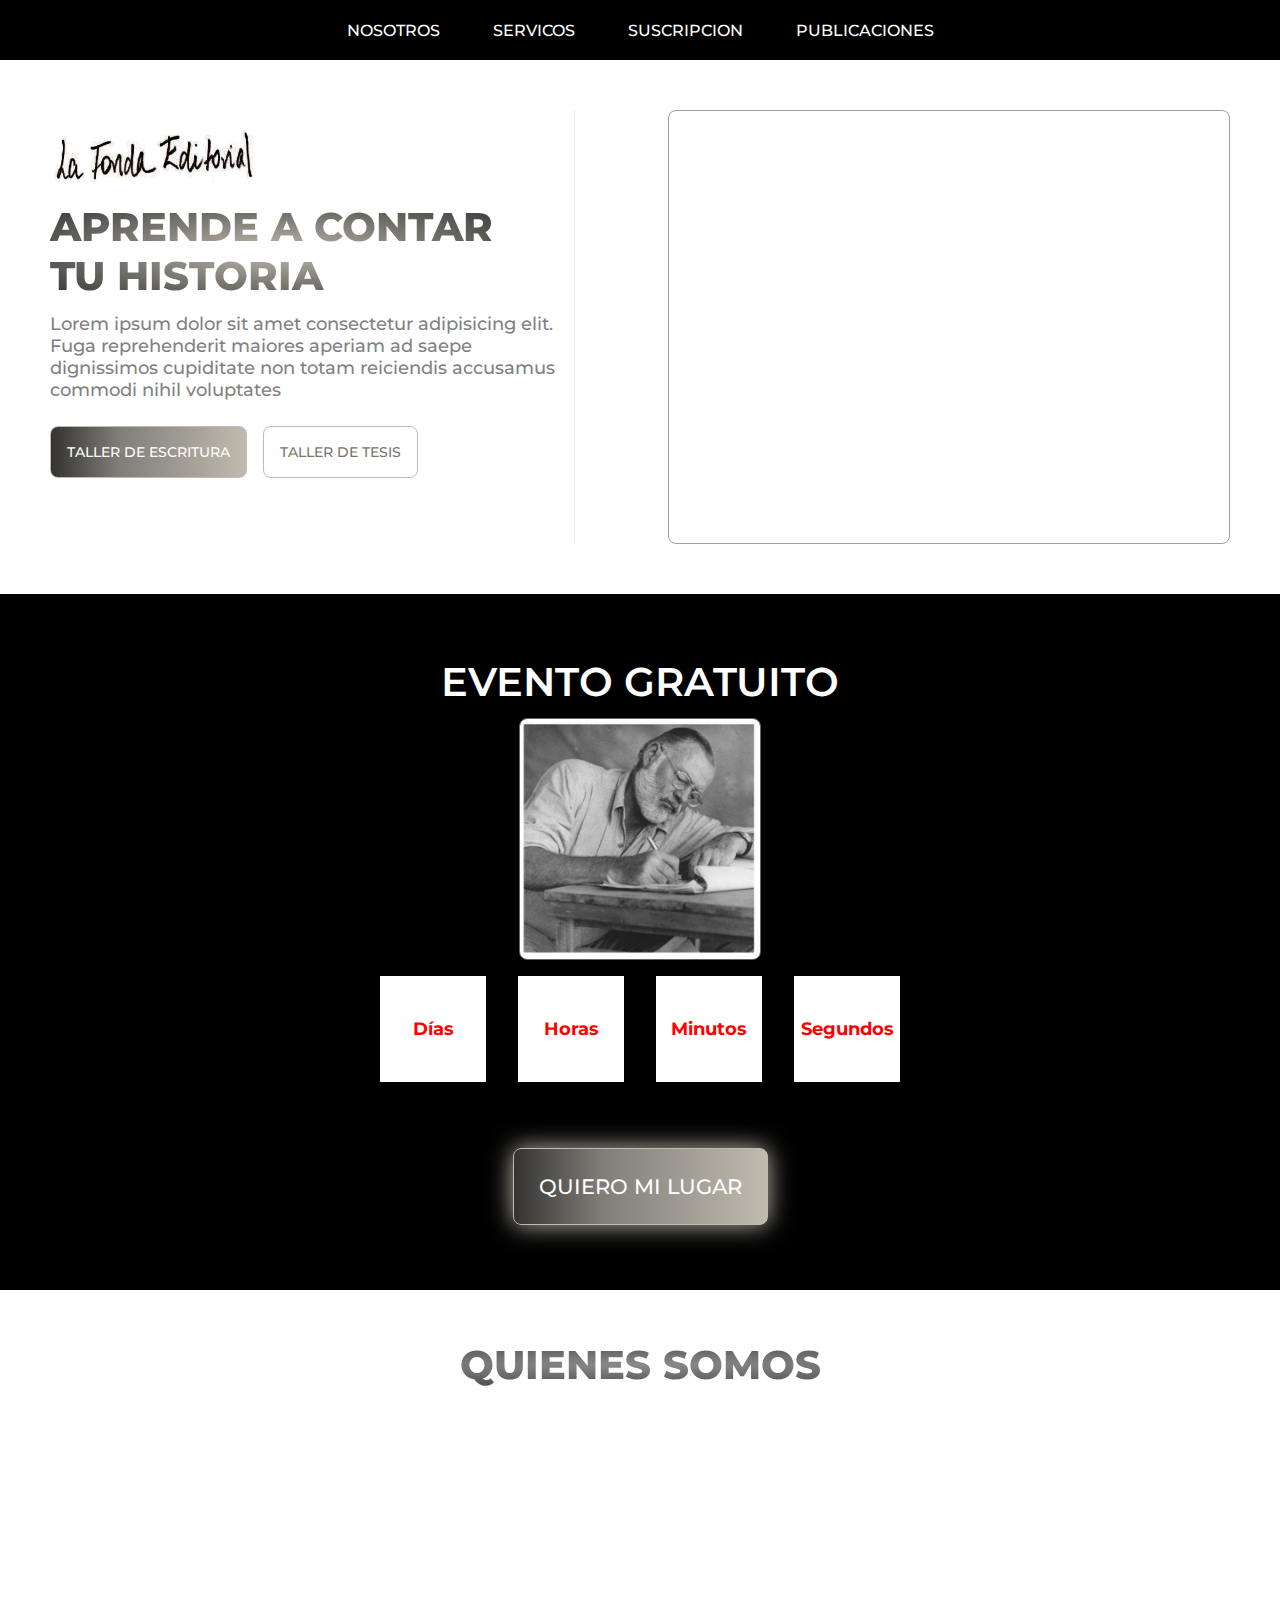
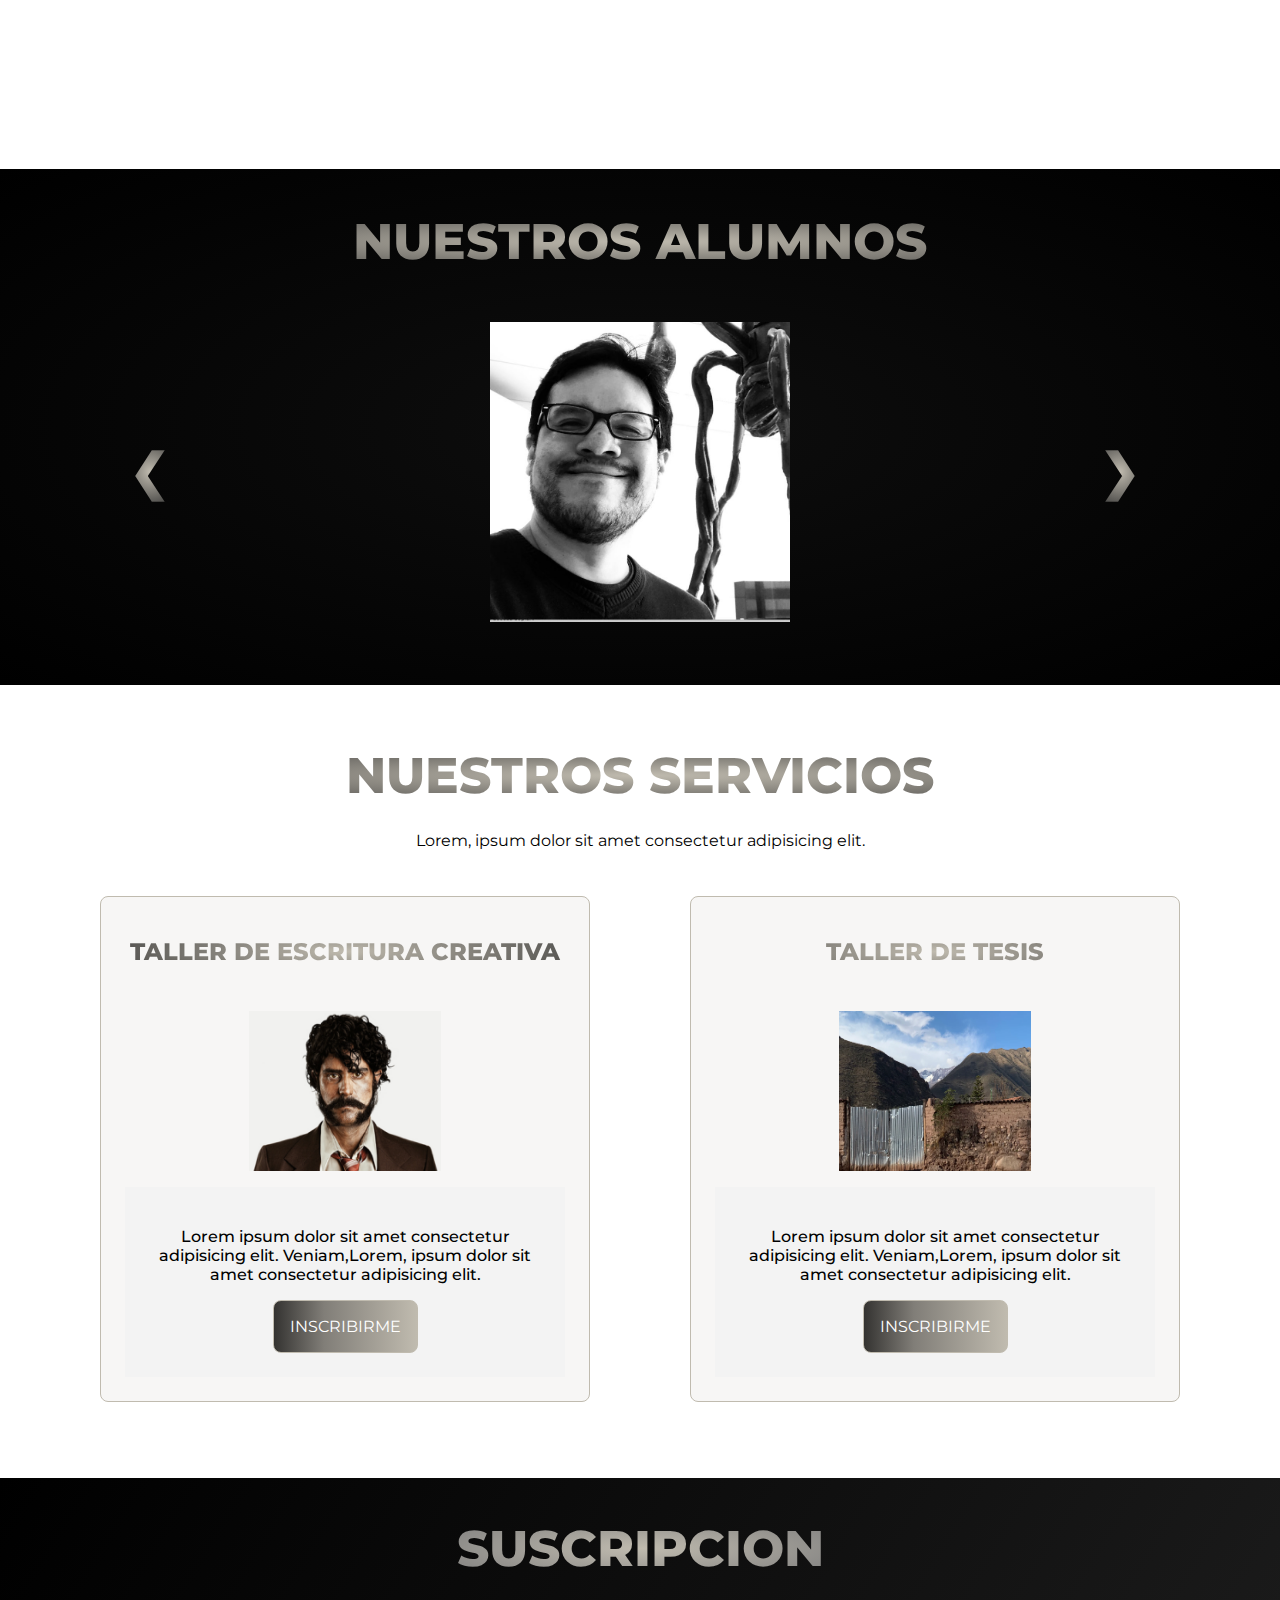
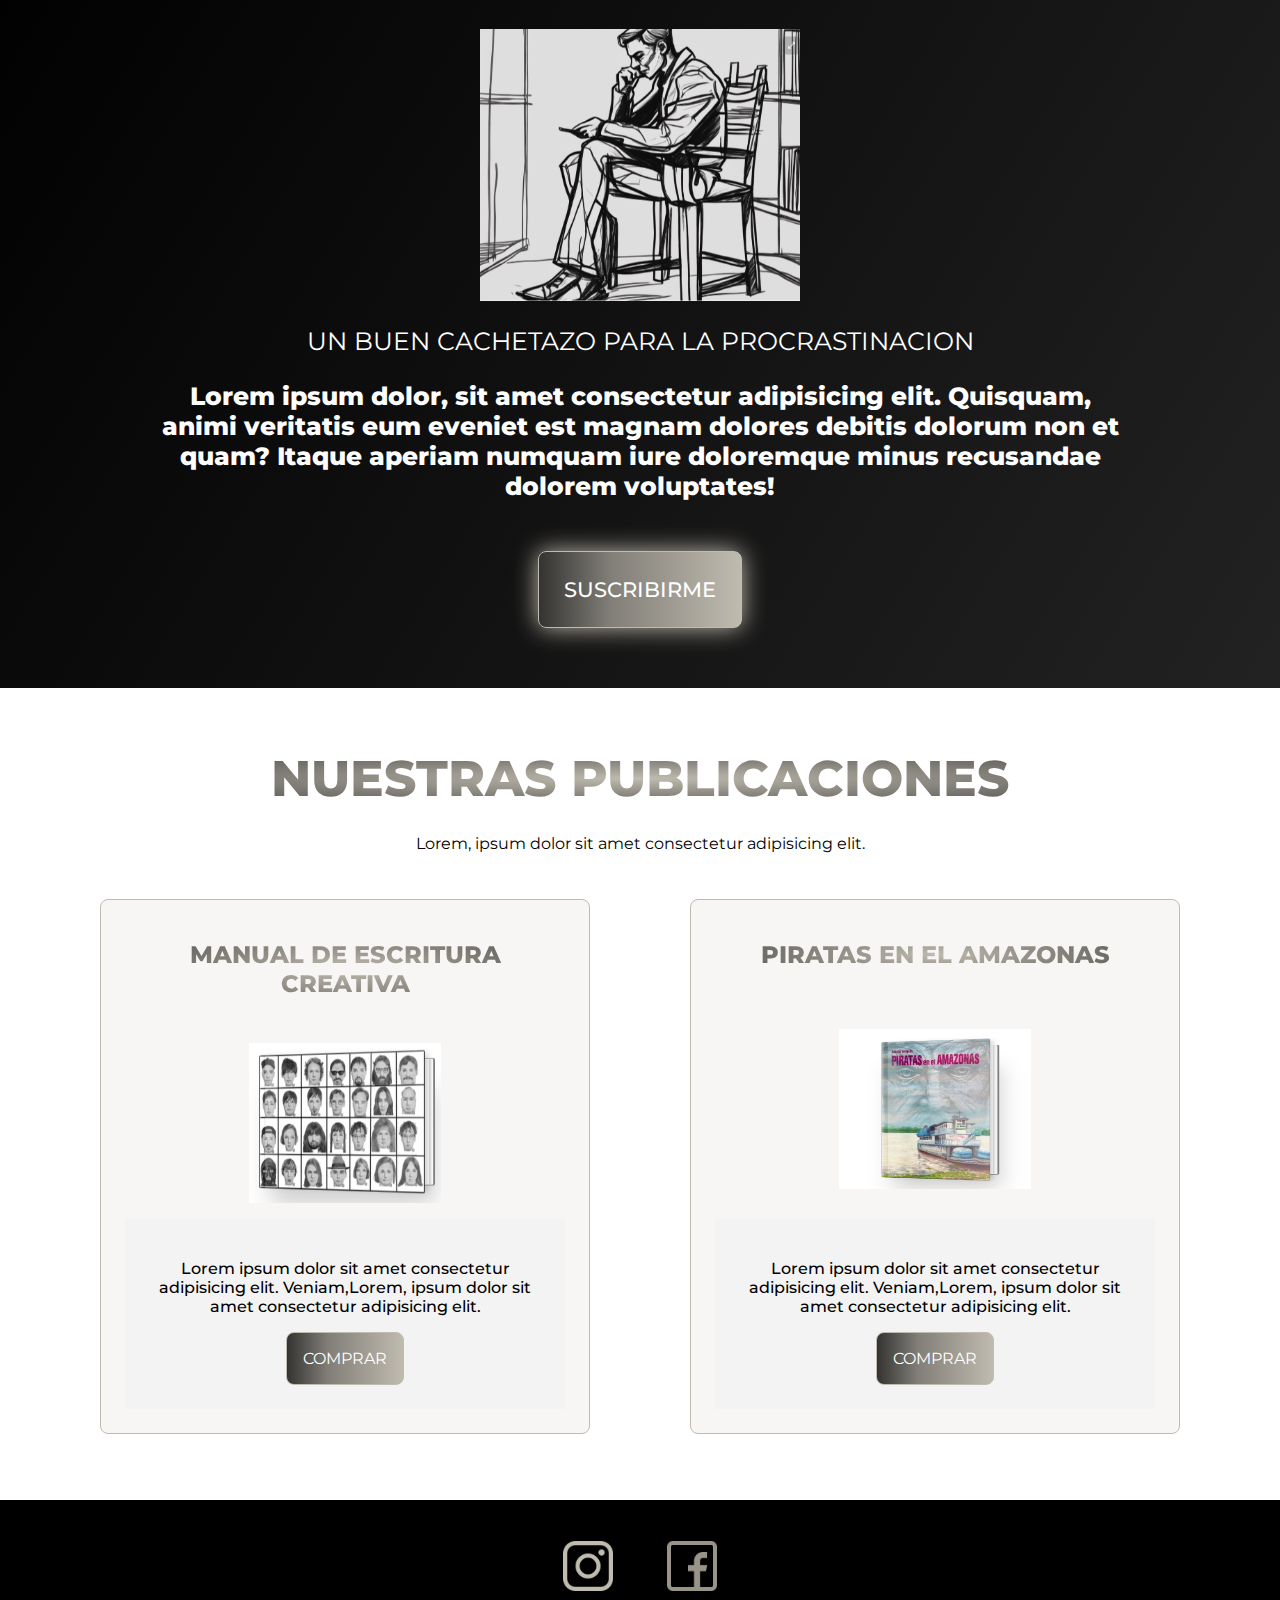
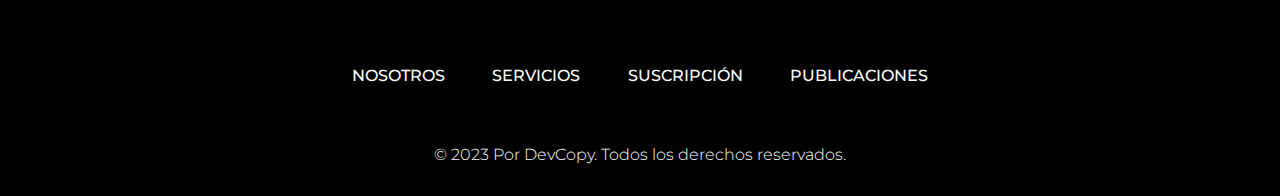
==== commit d1addc49: "ok" ====
--- a/index.html
+++ b/index.html
@@ -18,7 +18,7 @@
     <link href="https://fonts.googleapis.com/css2?family=Hammersmith+One&display=swap" rel="stylesheet">
 
     <!-- Hoja de estilos -->
-    <link rel="stylesheet" href="style.css">
+    <link rel="stylesheet" href="style.css?v=2">
 
     <!-- Script de ScrollReveal -->
     <script src="unpkg.com_scrollreveal@4.0.9_dist_scrollreveal.js"></script>
@@ -72,58 +72,65 @@
                 <!-- <img id="imagen_responsive_primera_seccion"
                     src="La Fonda Editorial _Tesis _ Escritura Creativa (@lafondaeditorial) • Fotos y vídeos de Instagram_files/ESCRITOR.jpg"
                     alt="">-->
-                    <iframe width="560" height="315" src="https://www.youtube-nocookie.com/embed/Pq6PdnuYG7Q?si=OQ5HiyF9OxS0gIe3" title="YouTube video player" frameborder="0" allow="accelerometer; autoplay; clipboard-write; encrypted-media; gyroscope; picture-in-picture; web-share" allowfullscreen></iframe>
+                <iframe width="560" height="315"
+                    src="https://www.youtube-nocookie.com/embed/Pq6PdnuYG7Q?si=OQ5HiyF9OxS0gIe3"
+                    title="YouTube video player" frameborder="0"
+                    allow="accelerometer; autoplay; clipboard-write; encrypted-media; gyroscope; picture-in-picture; web-share"
+                    allowfullscreen></iframe>
             </div>
             <div id="containerBotones" class="containerBotones">
                 <a href="https://lafondaeditorial.gumroad.com/l/ozbve
                 " target="_blank" class="cta_primera_pagina">TALLER
                     DE ESCRITURA</a>
-                <a href="https://lafondaeditorial.gumroad.com/l/fnswhtt?_gl=1*g5flqo*_ga*MjA5NzcxNTA3Mi4xNjk3NTIxMDkz*_ga_6LJN6D94N6*MTcwNjgyODQ3MS42LjEuMTcwNjgyODg2Mi4wLjAuMA
-                " target="_blank" class="cta_primera_pagina" id="boton_cursos">TALLER DE TESIS</a>
+                <a href="tesis.html" target="_blank" class="cta_primera_pagina" id="boton_cursos">TALLER DE TESIS</a>
             </div>
             <p></p>
         </div>
         <div id="banner" class="banner">
             <!-- <img src="La Fonda Editorial _Tesis _ Escritura Creativa (@lafondaeditorial) • Fotos y vídeos de Instagram_files/ESCRITOR.jpg"
                 alt="">-->
-                <iframe width="560" height="315" src="https://www.youtube-nocookie.com/embed/Pq6PdnuYG7Q?si=OQ5HiyF9OxS0gIe3" title="YouTube video player" frameborder="0" allow="accelerometer; autoplay; clipboard-write; encrypted-media; gyroscope; picture-in-picture; web-share" allowfullscreen></iframe>
+            <iframe width="560" height="315"
+                src="https://www.youtube-nocookie.com/embed/Pq6PdnuYG7Q?si=OQ5HiyF9OxS0gIe3"
+                title="YouTube video player" frameborder="0"
+                allow="accelerometer; autoplay; clipboard-write; encrypted-media; gyroscope; picture-in-picture; web-share"
+                allowfullscreen></iframe>
         </div>
     </div>
     <div class="barra_oferta">
         <p id="titulo_evento_gratuito">EVENTO GRATUITO</p>
-            <img src="La Fonda Editorial _Tesis _ Escritura Creativa (@lafondaeditorial) • Fotos y vídeos de Instagram_files/ESCRITOR.jpg"
-                alt="">
+        <img src="La Fonda Editorial _Tesis _ Escritura Creativa (@lafondaeditorial) • Fotos y vídeos de Instagram_files/ESCRITOR.jpg"
+            alt="">
         <!-- Contenedor del temporizador -->
         <div class="div_temporizador" id="temporizadorContainer">
-          <!-- Cuadrados del temporizador -->
-          <div class="cuadrado_temporizador">
-            <h3 id="numero_temporizador_dias"></h3>
-            <h4>Días</h4>
-          </div>
-          <div class="cuadrado_temporizador">
-            <h3 id="numero_temporizador_horas"></h3>
-            <h4>Horas</h4>
-          </div>
-          <div class="cuadrado_temporizador">
-            <h3 id="numero_temporizador_minutos"></h3>
-            <h4>Minutos</h4>
-          </div>
-          <div class="cuadrado_temporizador">
-            <h3 id="numero_temporizador_segundos"></h3>
-            <h4>Segundos</h4>
-          </div>
-        </div>
-          <!-- Contenedor para mostrar el título de oferta expirada -->
-  <div class="ofertaExpirada" id="ofertaExpirada">
-    <h1 class="titulo_oferta_expirada">MUY PRONTO</h1>
-    <p>QUEDATE ATENTO A NUESTRAS REDES SOCIALES</p>
-  </div>
-  <div id="containerBotones_tercera_pagina" class="containerBotones">
-    <a href="https://form.jotform.com/240206505005642
+            <!-- Cuadrados del temporizador -->
+            <div class="cuadrado_temporizador">
+                <h3 id="numero_temporizador_dias"></h3>
+                <h4>Días</h4>
+            </div>
+            <div class="cuadrado_temporizador">
+                <h3 id="numero_temporizador_horas"></h3>
+                <h4>Horas</h4>
+            </div>
+            <div class="cuadrado_temporizador">
+                <h3 id="numero_temporizador_minutos"></h3>
+                <h4>Minutos</h4>
+            </div>
+            <div class="cuadrado_temporizador">
+                <h3 id="numero_temporizador_segundos"></h3>
+                <h4>Segundos</h4>
+            </div>
+        </div>
+        <!-- Contenedor para mostrar el título de oferta expirada -->
+        <div class="ofertaExpirada" id="ofertaExpirada">
+            <h1 class="titulo_oferta_expirada">MUY PRONTO</h1>
+            <p>QUEDATE ATENTO A NUESTRAS REDES SOCIALES</p>
+        </div>
+        <div id="containerBotones_tercera_pagina" class="containerBotones">
+            <a href="https://form.jotform.com/240206505005642
 " id="cta_tercera_pagina" class="cta_primera_pagina cta_tercera_pagina" target="_blank">QUIERO MI LUGAR</a>
-</div>
-
-</div>
+        </div>
+
+    </div>
 
 
     </div>
@@ -138,6 +145,107 @@
             minus. Dolores voluptatem et quo at?</b><br>
         </p>
     </div>
+
+    <div id="sexta_seccion" class="sexta_seccion">
+        <div id="subtitulo_cuarta_seccion" class="subtitulo_cuarta_seccion">
+            <h2>NUESTROS ALUMNOS</h2>
+            <p></p>
+        </div>
+        <div class="carousel-container">
+            <div class="carousel">
+                <div class="slide"
+                    style="background-image: url('reels testimonios/drive-download-20231230T021542Z-001/Imagenes + texto/CarlosDelgado.jpg');">
+
+                </div>
+                <div class="slide"
+                    style="background-image: url('reels testimonios/drive-download-20231230T021542Z-001/carlos\ morris.jpg');">
+                </div>
+
+                <div class="slide"
+                    style="background-image: url('reels testimonios/drive-download-20231230T021542Z-001/Imagenes + texto/GiselArtica.jpg');">
+                </div>
+                <div class="slide"
+                    style="background-image: url('reels testimonios/drive-download-20231230T021542Z-001/gisele artica.jpg');">
+                </div>
+
+
+                <div class="slide"
+                    style="background-image: url('reels testimonios/drive-download-20231230T021542Z-001/Imagenes + texto/JoseDelcastillo.jpg');">
+                </div>
+                <div class="slide"
+                    style="background-image: url('reels testimonios/drive-download-20231230T021542Z-001/jose del castillo.jpg');">
+                </div>
+
+
+                <div class="slide"
+                    style="background-image: url('reels testimonios/drive-download-20231230T021542Z-001/Imagenes + texto/SoniaSOlis.jpg');">
+                </div>
+                <div class="slide"
+                    style="background-image: url('reels testimonios/drive-download-20231230T021542Z-001/sonia solis.jpg');">
+                </div>
+
+
+                <div class="slide"
+                    style="background-image: url('reels testimonios/drive-download-20231230T021542Z-001/Imagenes + texto/KarinaCardenas.jpg');">
+                </div>
+                <div class="slide"
+                    style="background-image: url('reels testimonios/drive-download-20231230T021542Z-001/karina cardenas.jpg');">
+                </div>
+
+
+                <div class="slide"
+                    style="background-image: url('reels testimonios/drive-download-20231230T021542Z-001/Imagenes + texto/LourdesAllende.jpg');">
+                </div>
+                <div class="slide"
+                    style="background-image: url('reels testimonios/drive-download-20231230T021542Z-001/lourdes allende ramos.jpg');">
+                </div>
+
+
+
+                <div class="slide"
+                    style="background-image: url('reels testimonios/drive-download-20231230T021542Z-001/Imagenes + texto/ManuelMendoza.jpg');">
+                </div>
+                <div class="slide"
+                    style="background-image: url('reels testimonios/drive-download-20231230T021542Z-001/manuel mendoza.jpg');">
+                </div>
+
+
+                <div class="slide"
+                    style="background-image: url('reels testimonios/drive-download-20231230T021542Z-001/Imagenes + texto/MercedesMurga.jpg');">
+                </div>
+                <div class="slide"
+                    style="background-image: url('reels testimonios/drive-download-20231230T021542Z-001/mercedes murga.jpg');">
+                </div>
+
+
+
+                <div class="slide"
+                    style="background-image: url('reels testimonios/drive-download-20231230T021542Z-001/Imagenes + texto/RodrigoQuijandria.jpg');">
+                </div>
+                <div class="slide"
+                    style="background-image: url('reels testimonios/drive-download-20231230T021542Z-001/rocio quijandria.jpg');">
+                </div>
+
+                <div class="slide"
+                    style="background-image: url('reels testimonios/drive-download-20231230T021542Z-001/Imagenes + texto/JuanjoseTomassini.jpg');">
+                </div>
+                <div class="slide"
+                    style="background-image: url('reels testimonios/drive-download-20231230T021542Z-001/juan jose tomassini.jpg');">
+                </div>
+
+            </div>
+
+
+
+            <button class="prev-btn">&#10094;</button>
+            <button class="next-btn">&#10095;</button>
+        </div>
+
+
+
+    </div>
+    </div>
+
     <div id="quinta_seccion" class="quinta_seccion">
         <div id="subtitulo_cuarta_seccion" class="subtitulo_cuarta_seccion">
             <h2 id="subtitulo_quinta_seccion">NUESTROS SERVICIOS</h2>
@@ -175,90 +283,6 @@
             </div>
         </div>
     </div>
-    </div>
-
-    <div id="sexta_seccion" class="sexta_seccion">
-        <div id="subtitulo_cuarta_seccion" class="subtitulo_cuarta_seccion">
-            <h2>NUESTROS ALUMNOS</h2>
-            <p></p>
-        </div>
-        <div id="container_testimonios_foto" class="container_testimonios_foto">
-            <div id="container_testimonio1" class="container_testimonio">
-                <img src="reels testimonios/drive-download-20231230T021542Z-001/Imagenes + texto/CarlosDelgado.jpg"
-                    alt="">
-                <img src="reels testimonios/drive-download-20231230T021542Z-001/carlos morris.jpg" alt=""
-                    id="testimonio1">
-            </div>
-
-            <div id="container_testimonio2" class="container_testimonio">
-                <img src="reels testimonios/drive-download-20231230T021542Z-001/Imagenes + texto/GiselArtica.jpg"
-                    alt="">
-                <img src="reels testimonios/drive-download-20231230T021542Z-001/gisele artica.jpg" alt=""
-                    id="testimonio2">
-
-            </div>
-            <div id="container_testimonio3" class="container_testimonio">
-                <img src="reels testimonios/drive-download-20231230T021542Z-001/Imagenes + texto/JoseDelcastillo.jpg"
-                    alt="">
-                <img src="reels testimonios/drive-download-20231230T021542Z-001/jose del castillo.jpg" alt=""
-                    id="testimonio3">
-
-            </div>
-            <div id="container_testimonio11" class="container_testimonio">
-                <img src="reels testimonios/drive-download-20231230T021542Z-001/Imagenes + texto/SoniaSOlis.jpg" alt="">
-                <img src="reels testimonios/drive-download-20231230T021542Z-001/sonia solis.jpg" alt=""
-                    id="testimonio4">
-
-            </div>
-
-
-
-            <div id="container_testimonio5" class="container_testimonio">
-                <img src="reels testimonios/drive-download-20231230T021542Z-001/Imagenes + texto/KarinaCardenas.jpg"
-                    alt="">
-                <img src="reels testimonios/drive-download-20231230T021542Z-001/karina cardenas.jpg" alt=""
-                    id="testimonio5">
-
-
-            </div>
-            <div id="container_testimonio6" class="container_testimonio">
-                <img src="reels testimonios/drive-download-20231230T021542Z-001/Imagenes + texto/LourdesAllende.jpg"
-                    alt="">
-                <img src="reels testimonios/drive-download-20231230T021542Z-001/lourdes allende ramos.jpg" alt=""
-                    id="testimonio6">
-
-
-            </div>
-            <div id="container_testimonio7" class="container_testimonio">
-                <img src="reels testimonios/drive-download-20231230T021542Z-001/Imagenes + texto/ManuelMendoza.jpg"
-                    alt="">
-                <img src="reels testimonios/drive-download-20231230T021542Z-001/manuel mendoza.jpg" alt=""
-                    id="testimonio7">
-
-
-            </div>
-            <div id="container_testimonio8" class="container_testimonio">
-                <img src="reels testimonios/drive-download-20231230T021542Z-001/Imagenes + texto/MercedesMurga.jpg"
-                    alt="">
-                <img src="reels testimonios/drive-download-20231230T021542Z-001/mercedes murga.jpg" alt=""
-                    id="testimonio8">
-
-
-            </div>
-            <div id="container_testimonio9" class="container_testimonio">
-                <img src="reels testimonios/drive-download-20231230T021542Z-001/Imagenes + texto/RodrigoQuijandria.jpg"
-                    alt="">
-                <img src="reels testimonios/drive-download-20231230T021542Z-001/rocio quijandria.jpg" alt=""
-                    id="testimonio9">
-
-            </div>
-            <!-- Footer 
-            <div id="container_testimonio4" class="container_testimonio">
-                <img src="reels testimonios/drive-download-20231230T021542Z-001/Imagenes + texto/JuanjoseTomassini.jpg" alt="">
-                <img src="reels testimonios/drive-download-20231230T021542Z-001/juan jose tomassini.jpg" alt="">
-            </div>-->
-
-        </div>
     </div>
 
     <div class="seccion_bonus" id="bonus">
--- a/style.css
+++ b/style.css
@@ -4,17 +4,16 @@
   font-family: "Montserrat", sans-serif;
 }
 /* Agrega estilos según tus preferencias */
-.ofertaExpirada{
-  padding:16px 0px;
-  background: radial-gradient(#79766f, #303030);
+.ofertaExpirada {
+  padding: 16px 0px;
   border-radius: 16px;
   display: none;
   text-align: center;
   margin-top: 20px;
-  width:100%;
-}
-.titulo_oferta_expirada{
-  font-size:30px;
+  width: 100%;
+}
+.titulo_oferta_expirada {
+  font-size: 30px;
   color: white;
   margin: 0px;
 }
@@ -127,7 +126,7 @@
   align-items: center;
   width: 100%;
   background-color: black;
-  margin:0px 0px;
+  margin: 0px 0px;
   padding: 50px 0px;
   padding-bottom: 65px;
 }
@@ -135,10 +134,10 @@
   font-weight: 600;
   margin: 12.5px;
   text-align: center;
-  font-size:18px;
+  font-size: 18px;
   color: white;
 }
-#titulo_evento_gratuito{
+#titulo_evento_gratuito {
   font-size: 40px;
 }
 #primera_seccion {
@@ -214,7 +213,7 @@
   border-radius: 8px;
   border: solid 1px #818181c2;
 }
-.barra_oferta img{
+.barra_oferta img {
   width: 15rem;
   height: 15rem;
   border-radius: 8px;
@@ -474,7 +473,7 @@
   width: 40%;
   padding: 8px;
   margin: 16px 0px;
-  background-color:#c0bbaf21;
+  background-color: #c0bbaf21;
 }
 
 .texto_tarjeta {
@@ -512,11 +511,14 @@
 /*sexta_seccion*/
 #sexta_seccion {
   width: 100%;
-  margin-bottom: 60px;
+  background: radial-gradient(#0e0e0e, #000000);
+  padding: 12.5px 0px;
+  padding-top: 12px;
+  margin-bottom:0px;
 }
 #sexta_seccion h2 {
   font-size: 50px;
-  margin: 60px 50px;
+  margin: 30px 50px;
   margin-bottom: 25px;
   font-weight: 800;
   background: radial-gradient(#c0bbaf, #303030);
@@ -555,6 +557,53 @@
   border-radius: 8px;
   z-index: 1; /* Asegura que el párrafo esté encima de la imagen */
 }
+.carousel-container {
+  position: relative;
+  width: 80%;
+  margin: 50px auto;
+  overflow: hidden;
+}
+
+.carousel {
+  display: flex;
+  transition: transform 0.5s ease-in-out;
+}
+
+.slide {
+  flex: 0 0 100%;
+  height: 300px;
+  background-size: contain;
+  background-position: center center;
+  background-repeat: no-repeat;
+}
+
+button {
+  position: absolute;
+  top: 50%;
+  transform: translateY(-50%);
+  font-weight: 900;
+  font-size: 50px;
+  background: none;
+  border: none;
+  cursor: pointer;
+  outline: none;
+}
+
+.prev-btn {
+  left: -5px;
+  background: radial-gradient(#c0bbaf, #303030);
+
+  -webkit-text-fill-color: transparent;
+  -webkit-background-clip: text;
+}
+
+.next-btn {
+  right: 5px;
+  background: radial-gradient(#c0bbaf, #303030);
+
+  -webkit-text-fill-color: transparent;
+  -webkit-background-clip: text;
+}
 
 .container_testimonio:hover .testimonio {
   transition: 0.5s all;
@@ -795,7 +844,7 @@
   margin-bottom: 25px;
   height: 100px;
 }
-.contactos a{
+.contactos a {
   text-decoration: none;
 }
 #menu_footer {
@@ -1032,11 +1081,11 @@
   #banner {
     display: none;
   }
-  .ofertaExpirada{
+  .ofertaExpirada {
     width: 90%;
   }
-  #titulo_evento_gratuito{
-    margin-bottom:25px;
+  #titulo_evento_gratuito {
+    margin-bottom: 25px;
     font-size: 35px;
   }
 
@@ -1202,14 +1251,14 @@
     margin-bottom: 25px;
   }
   #subtitulo_quinta_seccion {
-    margin: 50px 16px;
+    margin: 50px 8px;
     margin-top: 50px;
     margin-bottom: 12.5px;
     font-size: 32px;
   }
   #parrafo_quinta_seccion {
     margin: 12.5px 16px;
-    margin-bottom: 25px;
+    margin-bottom:0px;
   }
   #container_tarjetas {
     flex-direction: column;
@@ -1284,8 +1333,6 @@
     margin-bottom: 0px;
   }
   #cta_tercera_pagina {
-    background-color: none;
-    background: none;
     border: none;
   }
   .foto_suscripcion {
@@ -1402,5 +1449,4 @@
   .copy {
     margin: 0px 8px;
   }
-  
-}
+}
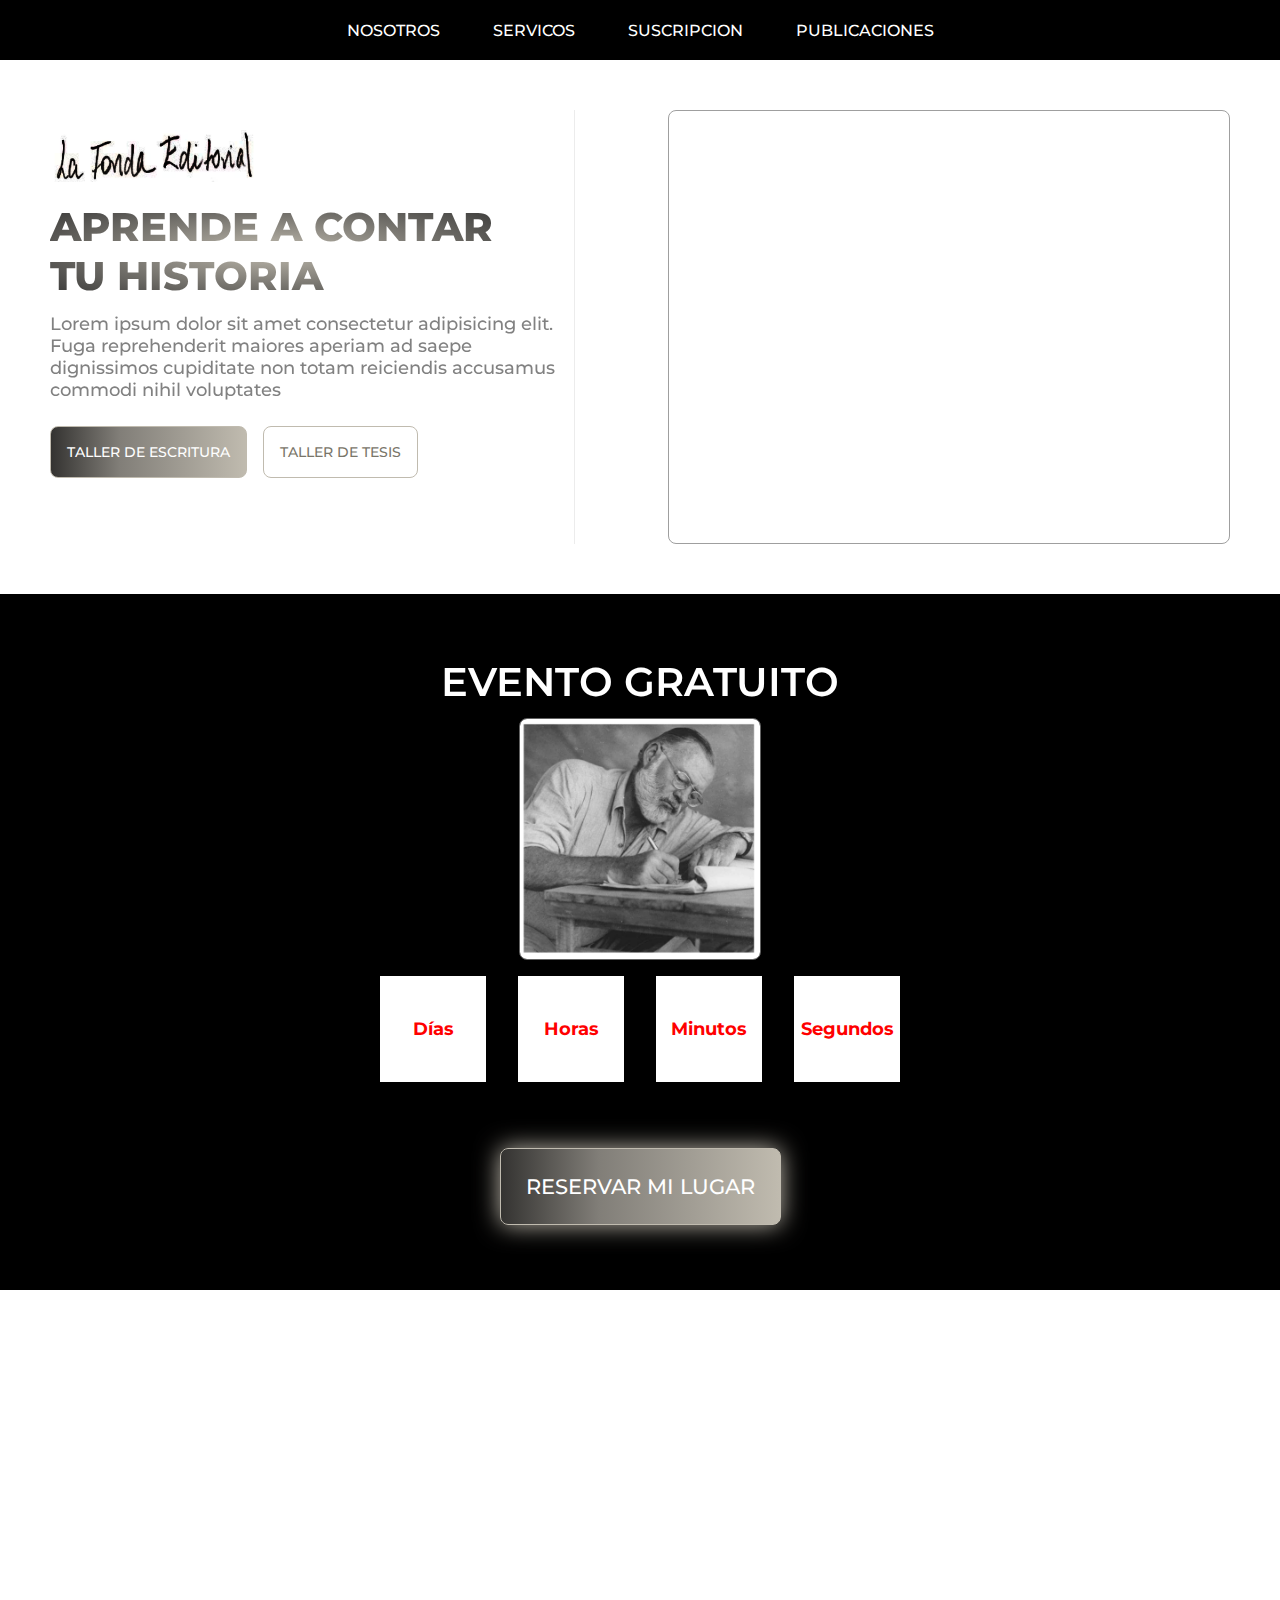
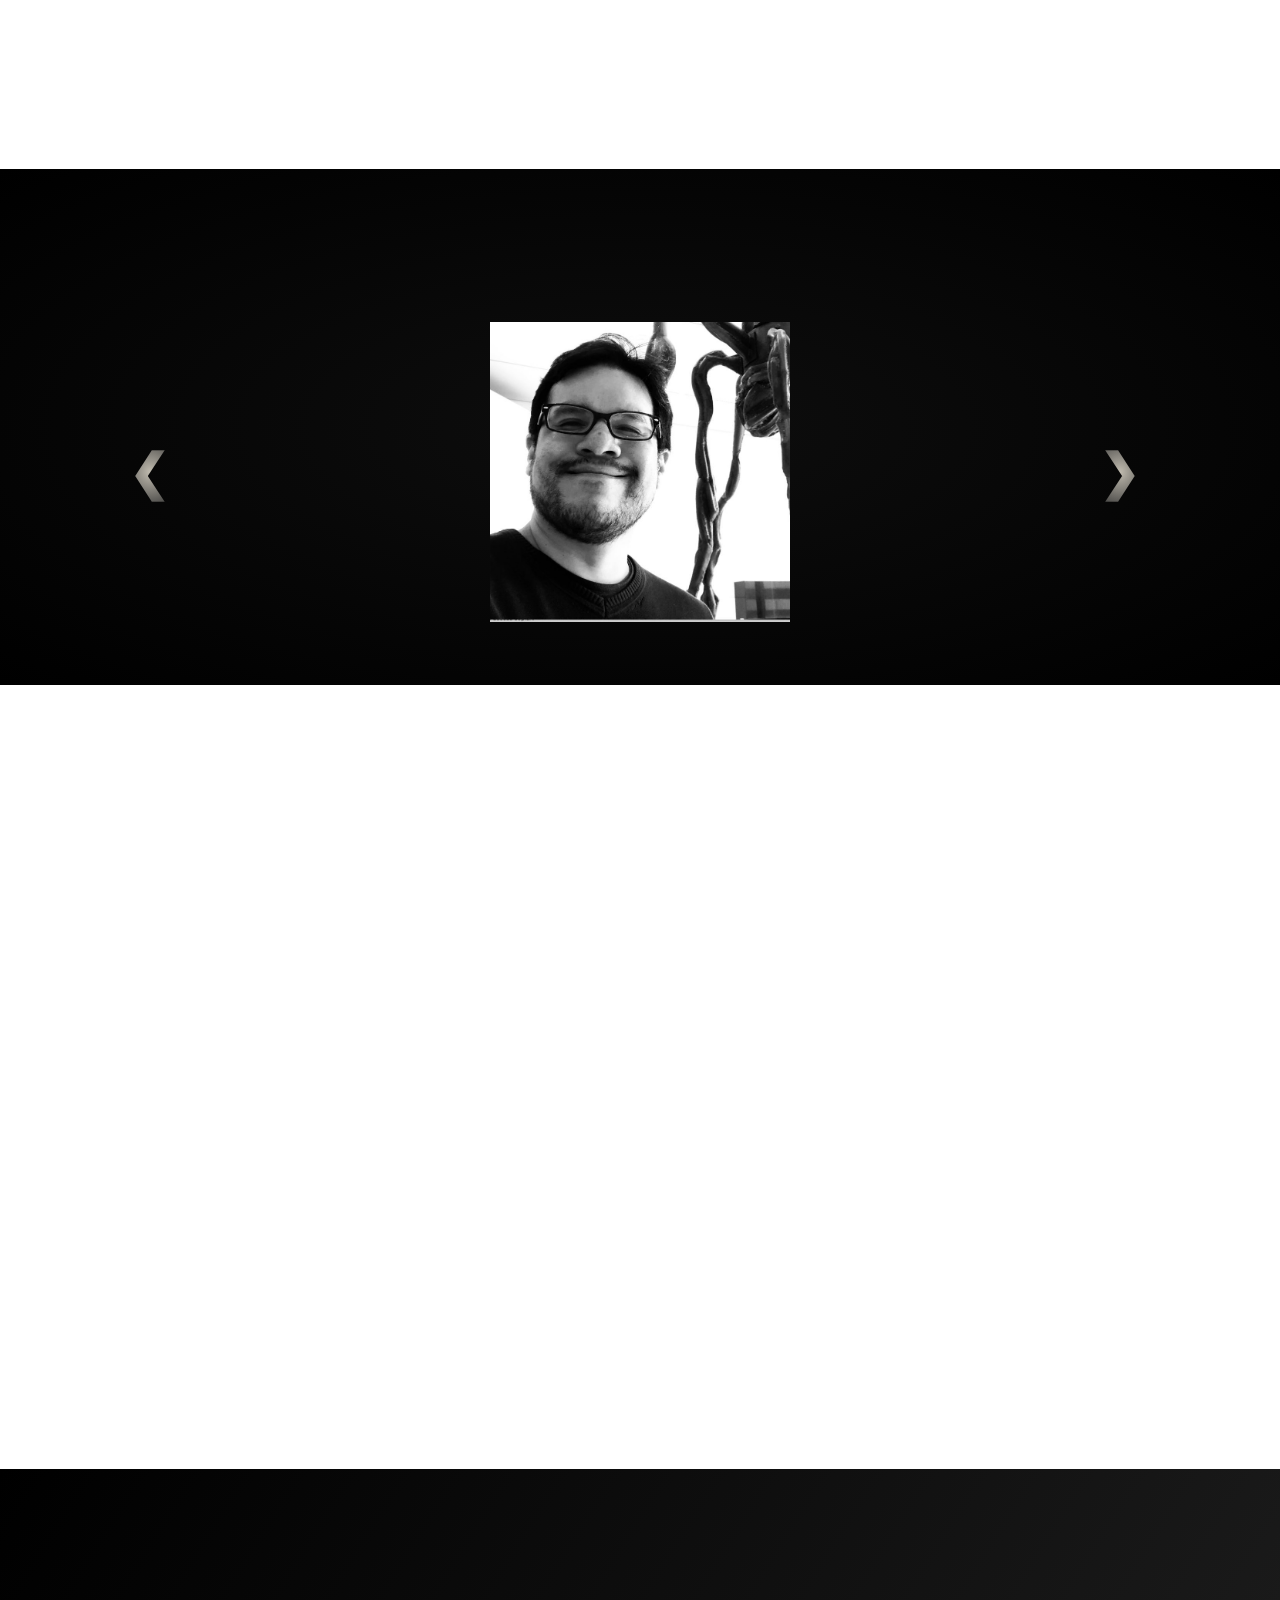
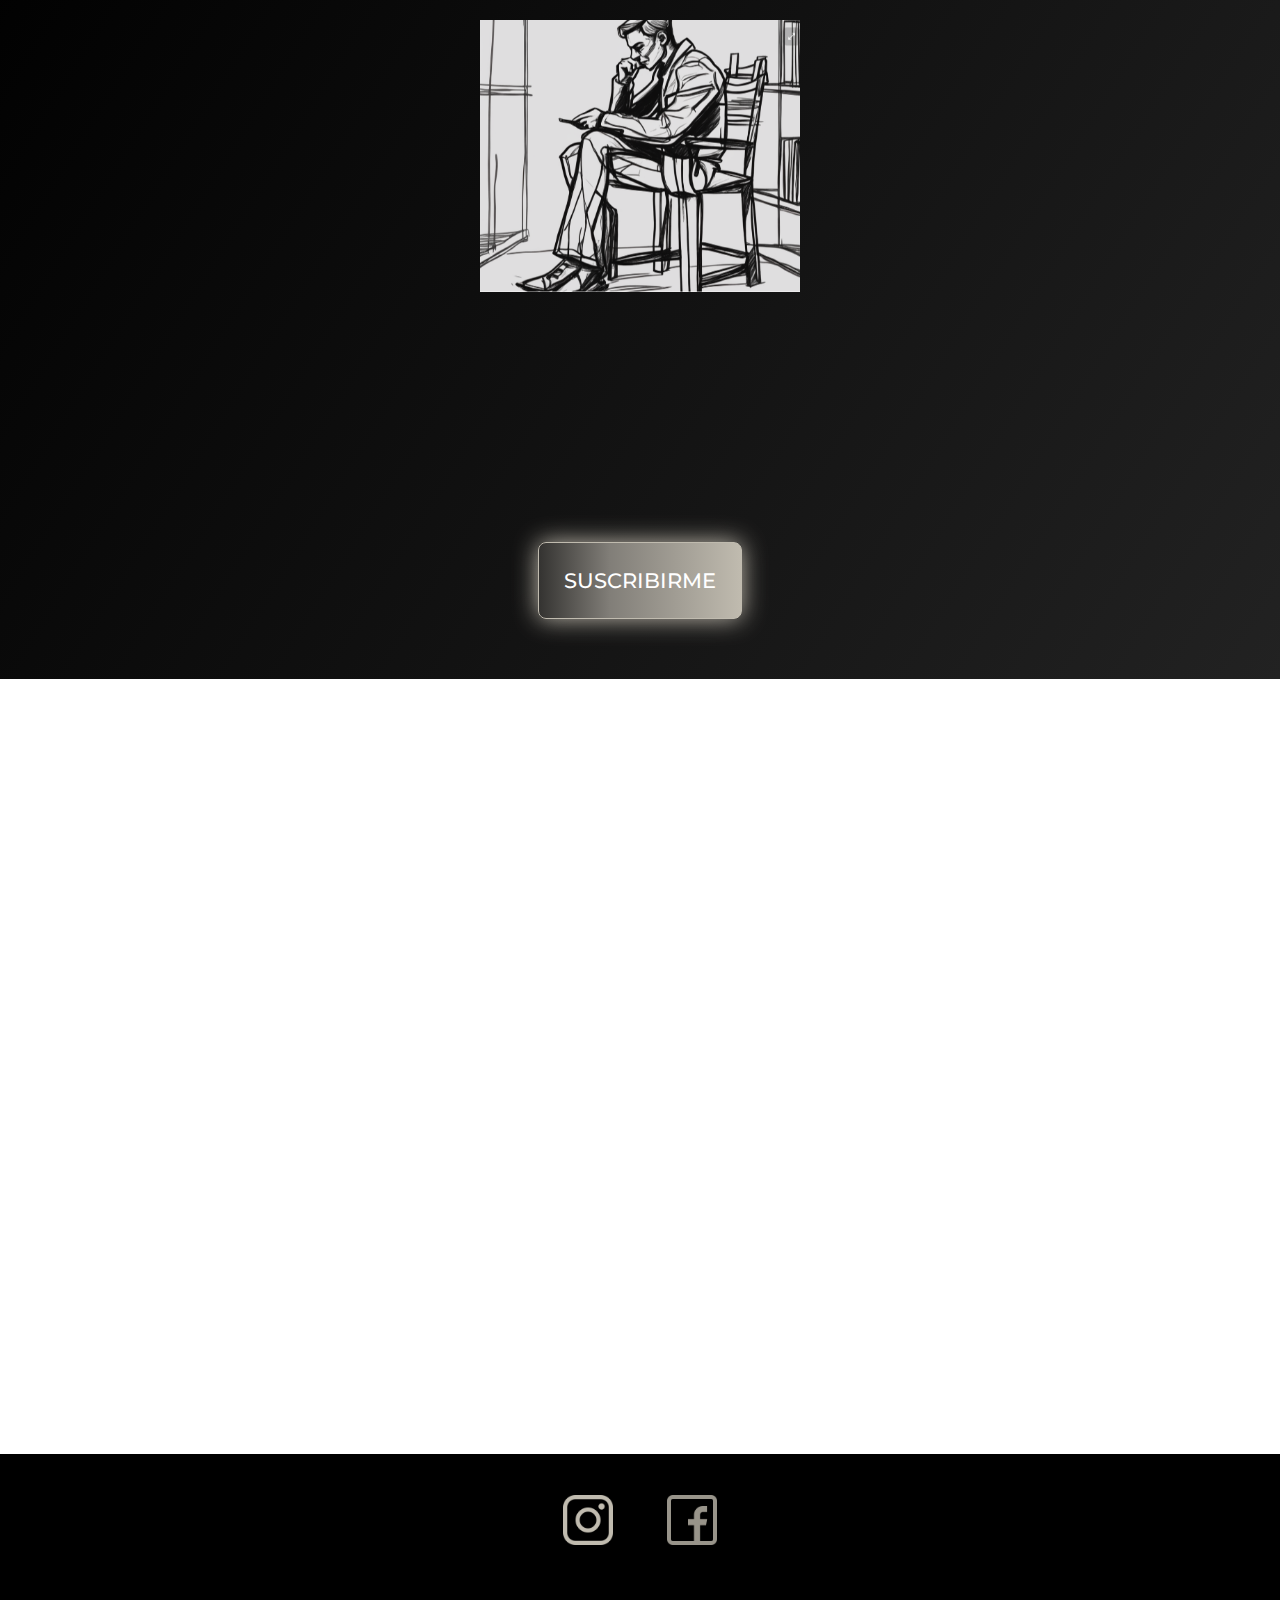
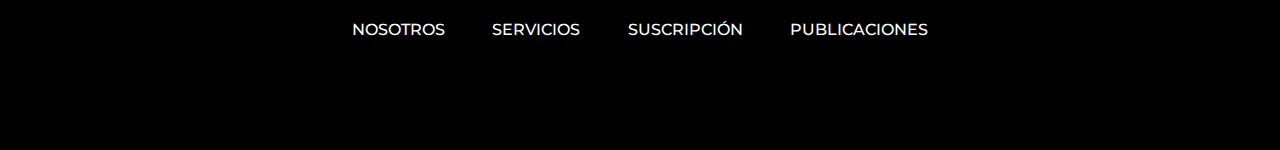
==== commit 9be82a7a: "ok" ====
--- a/index.html
+++ b/index.html
@@ -66,7 +66,7 @@
         <div id="textos_Primera_seccion" class="textos_Primera_seccion">
             <img class="logo_responsive" src="logohorizontal.png" alt="" id="logo_horizontal">
             <h1 class="titulo_primera_seccion">APRENDE A CONTAR TU HISTORIA</h1>
-            <h2>Lorem ipsum dolor sit amet consectetur adipisicing elit. Fuga reprehenderit maiores aperiam ad saepe
+            <h2 class="subtitulo">Lorem ipsum dolor sit amet consectetur adipisicing elit. Fuga reprehenderit maiores aperiam ad saepe
                 dignissimos cupiditate non totam reiciendis accusamus commodi nihil voluptates</h2>
             <div class="container_imagen_responsive_primera_pagina">
                 <!-- <img id="imagen_responsive_primera_seccion"
@@ -122,12 +122,11 @@
         </div>
         <!-- Contenedor para mostrar el título de oferta expirada -->
         <div class="ofertaExpirada" id="ofertaExpirada">
-            <h1 class="titulo_oferta_expirada">MUY PRONTO</h1>
-            <p>QUEDATE ATENTO A NUESTRAS REDES SOCIALES</p>
+            <h3 class="titulo_oferta_expirada">MUY PRONTO</h3>
         </div>
         <div id="containerBotones_tercera_pagina" class="containerBotones">
             <a href="https://form.jotform.com/240206505005642
-" id="cta_tercera_pagina" class="cta_primera_pagina cta_tercera_pagina" target="_blank">QUIERO MI LUGAR</a>
+" id="cta_tercera_pagina" class="cta_primera_pagina cta_tercera_pagina" target="_blank">RESERVAR MI LUGAR</a>
         </div>
 
     </div>
@@ -137,7 +136,7 @@
 
     </div>
     <div id="segunda_seccion" class="segunda_seccion">
-        <h2>QUIENES SOMOS</h2>
+        <h2 class="subtitulo">QUIENES SOMOS</h2>
         <p class="parrafo">Lorem ipsum dolor sit amet consectetur adipisicing elit. Accusantium amet aspernatur sit
             harum natus sint dolores libero sed ullam quas ea, aut et ut earum iure aperiam, obcaecati suscipit
             corrupti. Lorem, ipsum dolor sit amet consectetur adipisicing elit. Iure illum itaque nisi cumque
@@ -148,7 +147,7 @@
 
     <div id="sexta_seccion" class="sexta_seccion">
         <div id="subtitulo_cuarta_seccion" class="subtitulo_cuarta_seccion">
-            <h2>NUESTROS ALUMNOS</h2>
+            <h2 class="subtitulo">NUESTROS ALUMNOS</h2>
             <p></p>
         </div>
         <div class="carousel-container">
@@ -256,7 +255,7 @@
 
             <div id="tarjeta1" class="tarjeta_quinta_seccion">
                 <div id="subtitulo_cuarta_seccion" class="titulo_tarjeta">
-                    <h2>TALLER DE ESCRITURA CREATIVA</h2>
+                    <h3 class="subtitulo">TALLER DE ESCRITURA CREATIVA</h3>
                 </div>
                 <img src="foto_taller_escritura.webp" alt="" srcset="">
                 <div class="texto_tarjeta">
@@ -270,7 +269,7 @@
 
             <div id="tarjeta2" class="tarjeta_quinta_seccion">
                 <div id="subtitulo_cuarta_seccion" class="titulo_tarjeta">
-                    <h2>TALLER DE TESIS</h2>
+                    <h3 class="subtitulo">TALLER DE TESIS</h3>
                 </div>
                 <img src="foto_taller_tesis.webp" alt="" srcset="">
                 <div class="texto_tarjeta">
@@ -287,7 +286,7 @@
 
     <div class="seccion_bonus" id="bonus">
         <div class="div_bonus">
-            <h2>SUSCRIPCION</h2>
+            <h2 class="subtitulo">SUSCRIPCION</h2>
             <img src="Captura de pantalla 2023-12-29 183432.png" alt="" srcset="" class="foto_suscripcion">
         </div>
         <div class="texto2">
@@ -313,7 +312,7 @@
 
             <div id="tarjeta1" class="tarjeta_quinta_seccion">
                 <div id="subtitulo_cuarta_seccion" class="titulo_tarjeta">
-                    <h2>MANUAL DE ESCRITURA CREATIVA</h2>
+                    <h3 class="subtitulo">MANUAL DE ESCRITURA CREATIVA</h3>
                 </div>
                 <img src="Captura de pantalla 2023-12-29 180553.png" alt="" srcset="">
                 <div class="texto_tarjeta">
@@ -327,7 +326,7 @@
 
             <div id="tarjeta2" class="tarjeta_quinta_seccion">
                 <div id="subtitulo_cuarta_seccion" class="titulo_tarjeta">
-                    <h2>PIRATAS EN EL AMAZONAS</h2>
+                    <h3 class="subtitulo">PIRATAS EN EL AMAZONAS</h3>
                 </div>
                 <img src="Captura de pantalla 2023-12-29 180622.png" alt="" srcset="">
                 <div class="texto_tarjeta">
--- a/style.css
+++ b/style.css
@@ -2,6 +2,9 @@
   margin: 0px;
   padding: 0px;
   font-family: "Montserrat", sans-serif;
+}
+h3{
+  text-align: center;
 }
 /* Agrega estilos según tus preferencias */
 .ofertaExpirada {
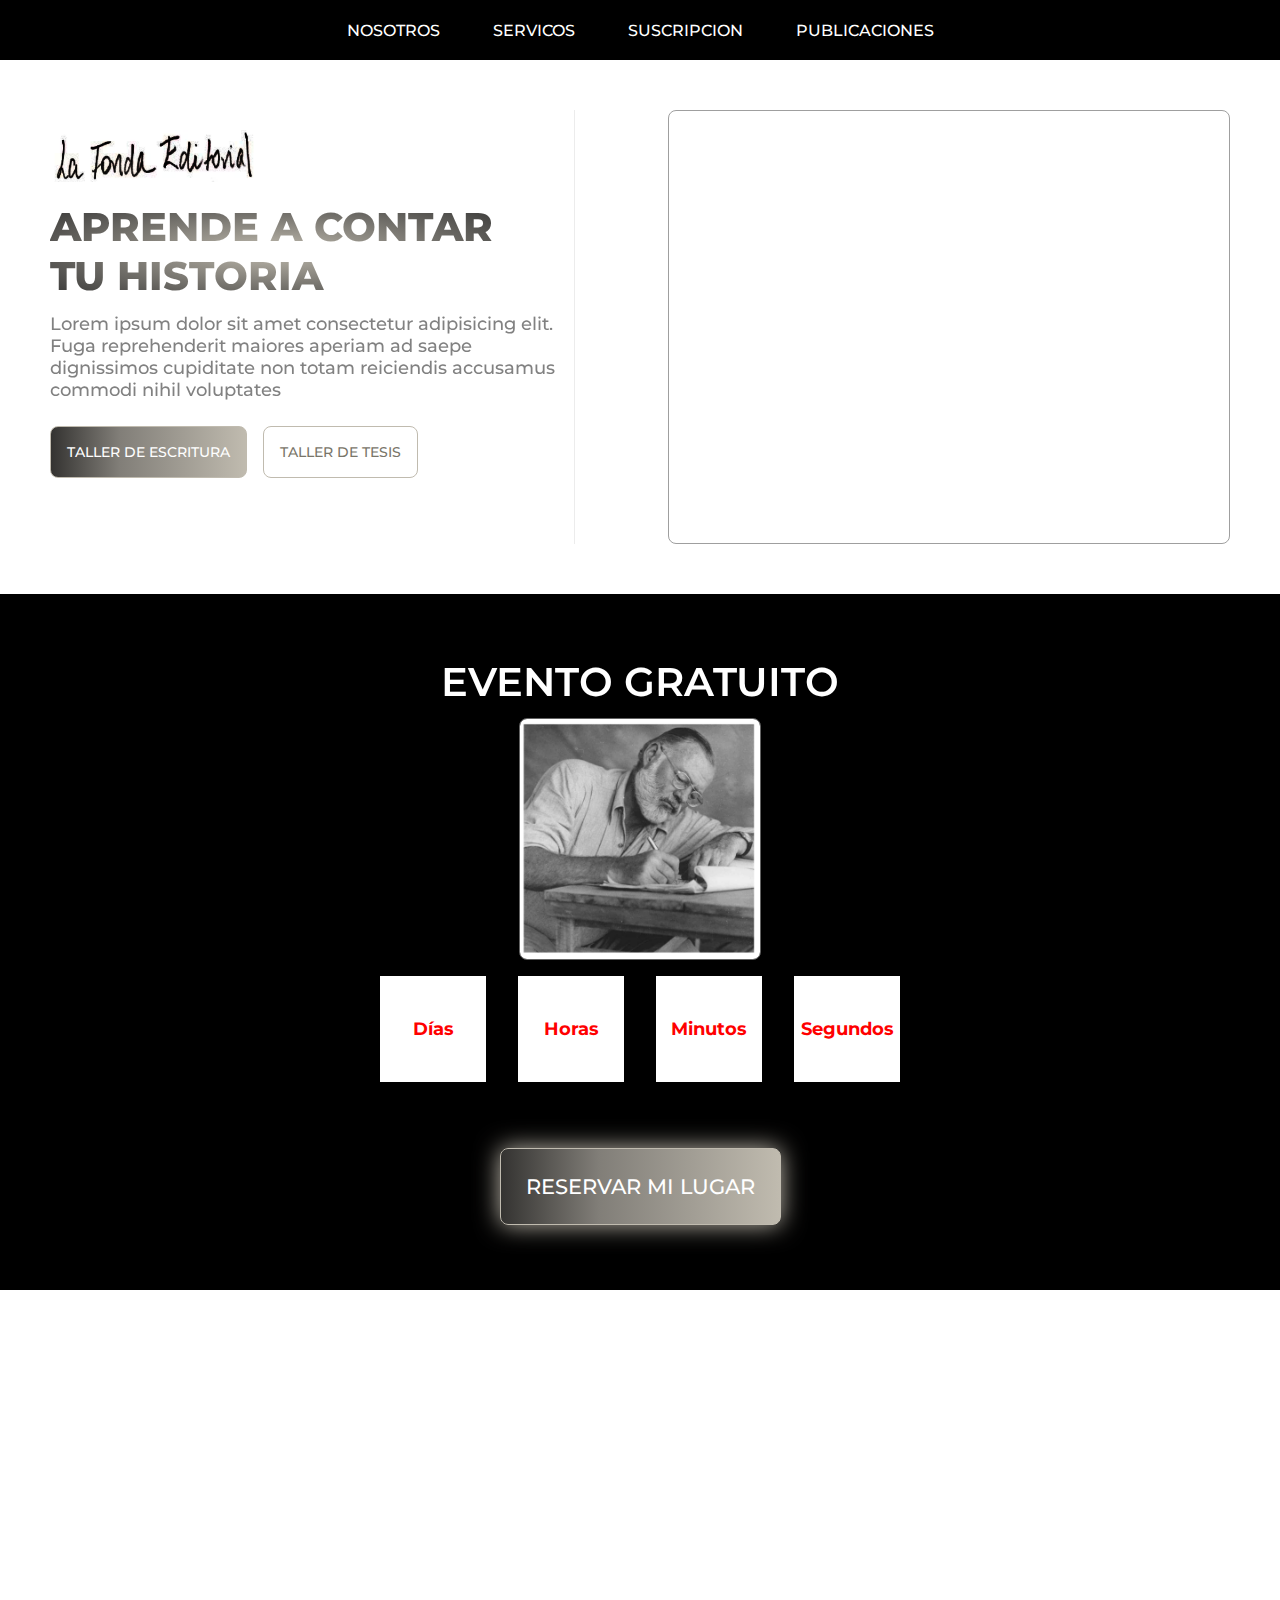
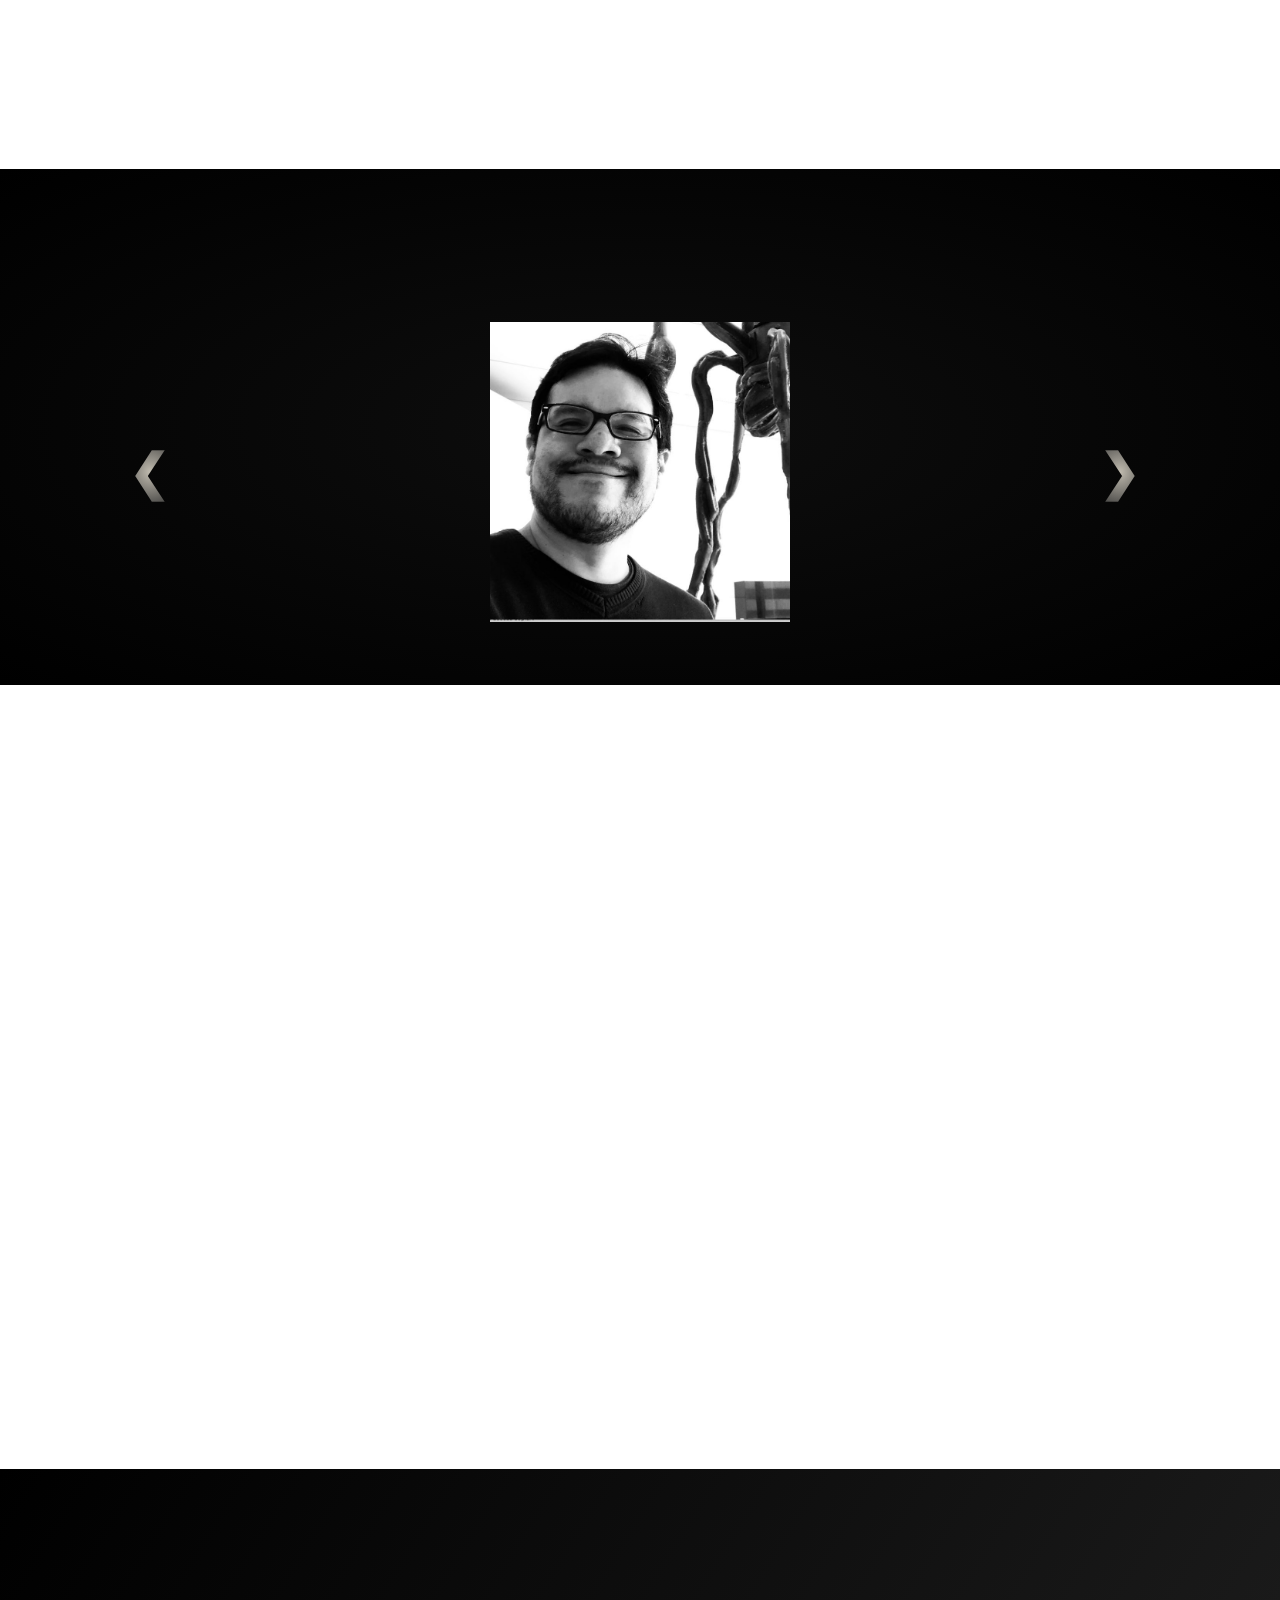
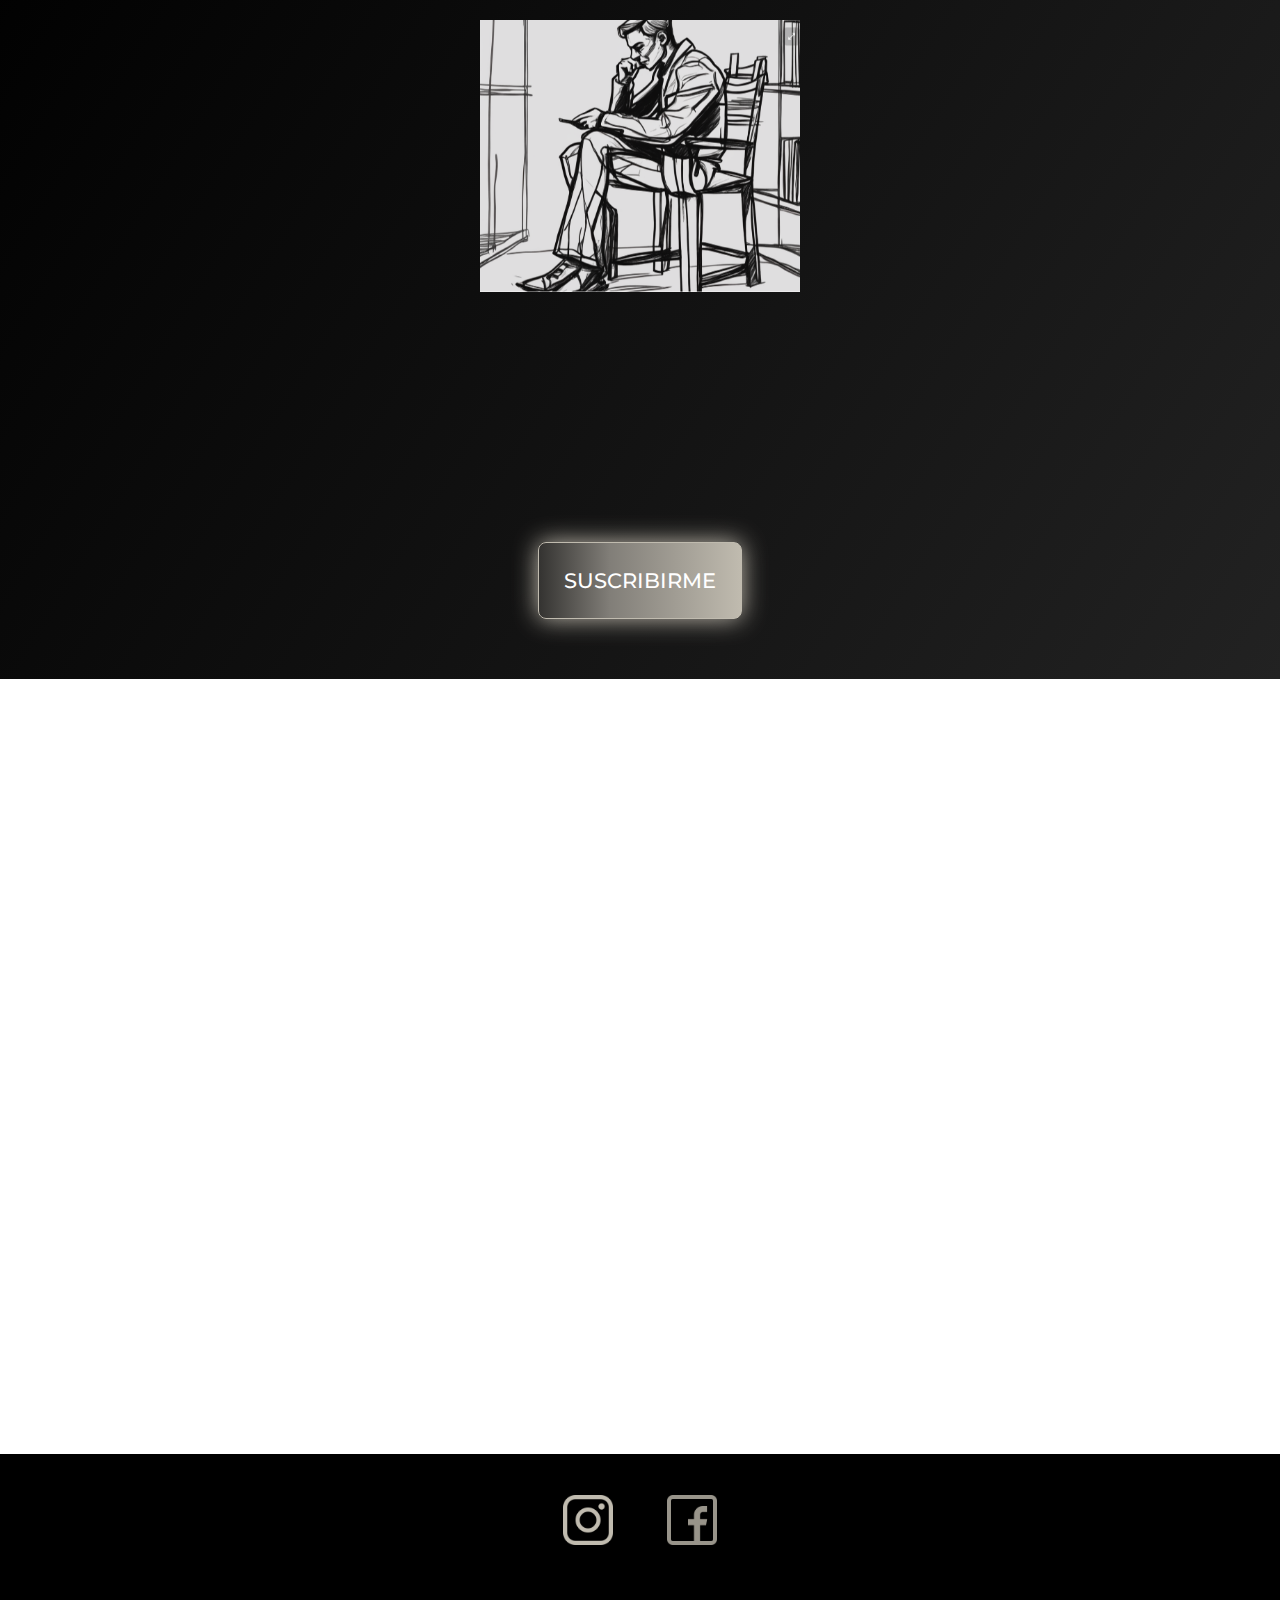
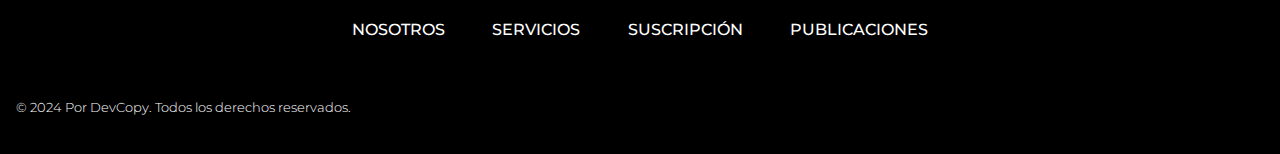
==== commit bd7314c8: "ok" ====
--- a/index.html
+++ b/index.html
@@ -269,7 +269,7 @@
 
             <div id="tarjeta2" class="tarjeta_quinta_seccion">
                 <div id="subtitulo_cuarta_seccion" class="titulo_tarjeta">
-                    <h3 class="subtitulo">TALLER DE TESIS</h3>
+                    <h3>TALLER DE TESIS</h3>
                 </div>
                 <img src="foto_taller_tesis.webp" alt="" srcset="">
                 <div class="texto_tarjeta">
@@ -357,7 +357,7 @@
             <a href="#" class="scroll-link" data-scroll-target="#bonus">SUSCRIPCIÓN</a>
             <a href="#" class="scroll-link" data-scroll-target="#publicaciones">PUBLICACIONES</a>
         </div>
-        <p class="copy">© 2023 Por DevCopy. Todos los derechos reservados.</p>
+        <h5 class="copy">© 2024 Por DevCopy. Todos los derechos reservados.</h5>
     </div>
     <!-- Scripts -->
     <script src="scripts.js"></script>
